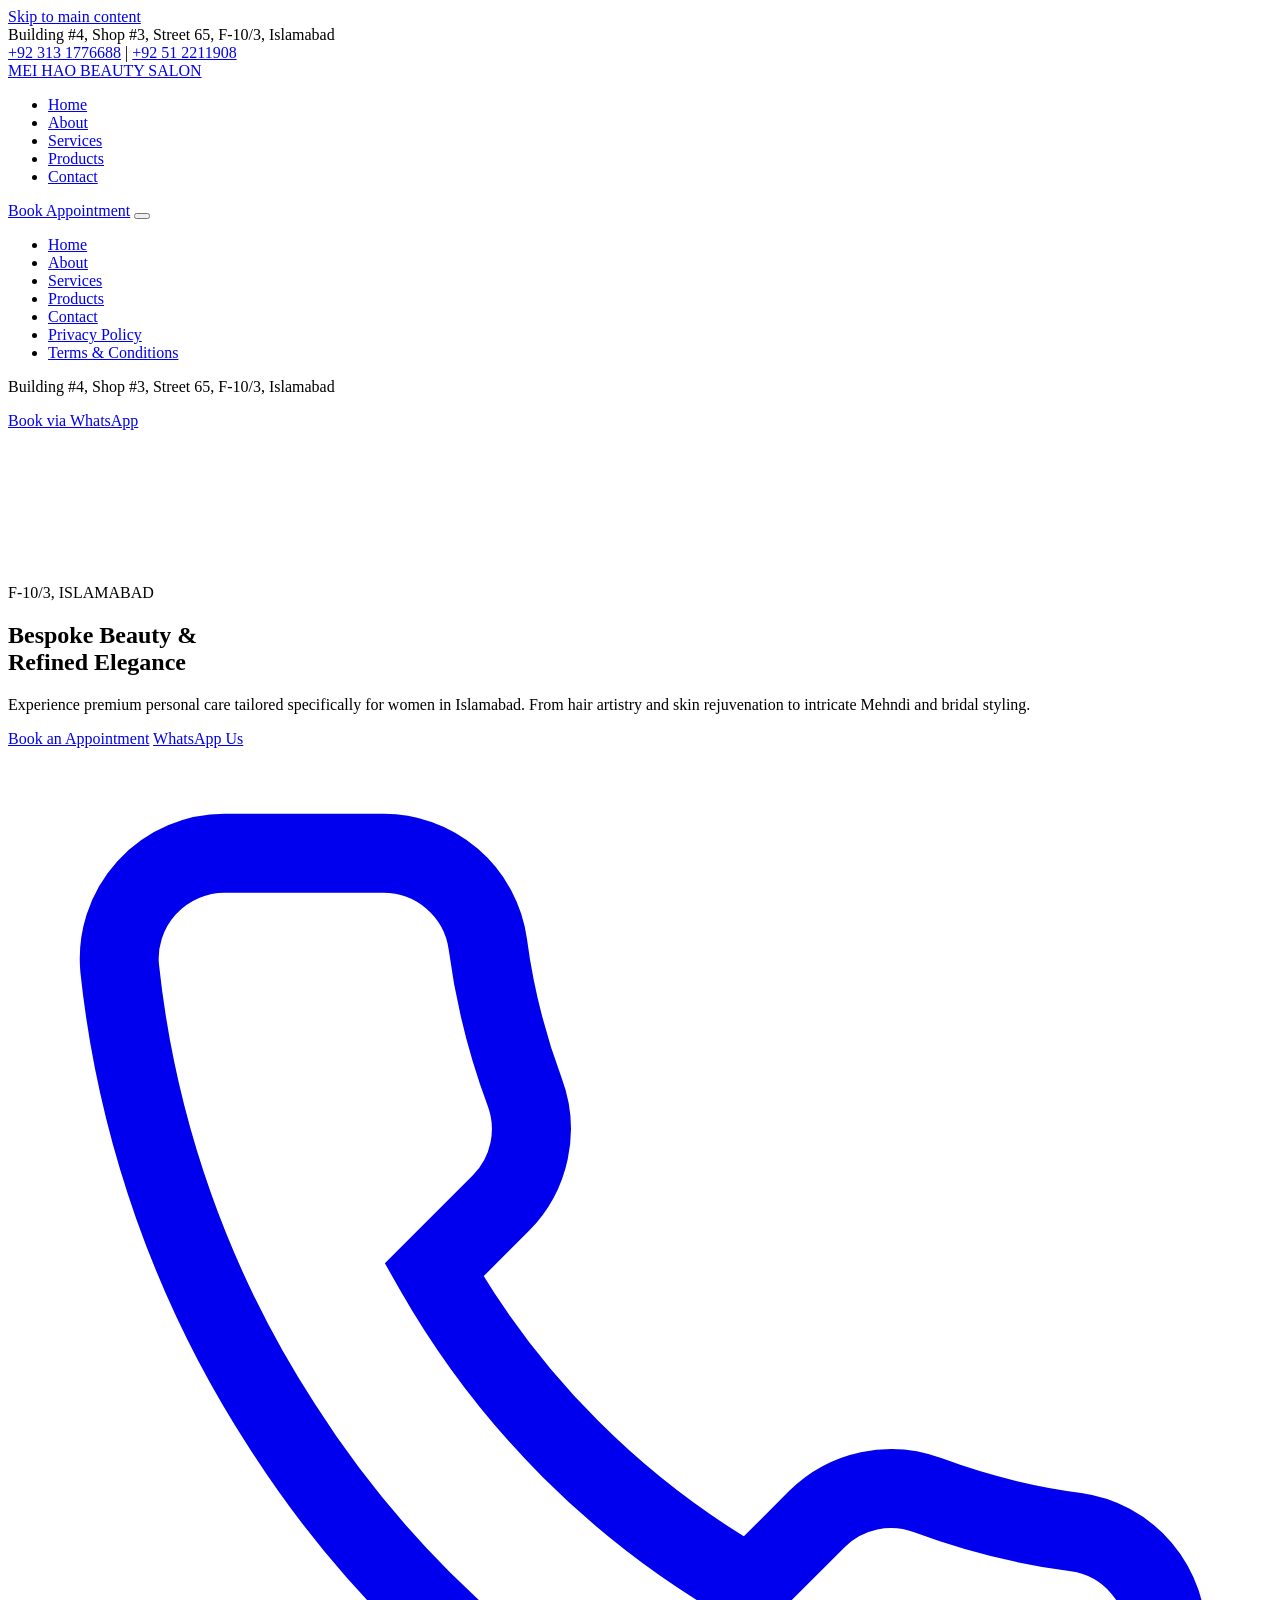
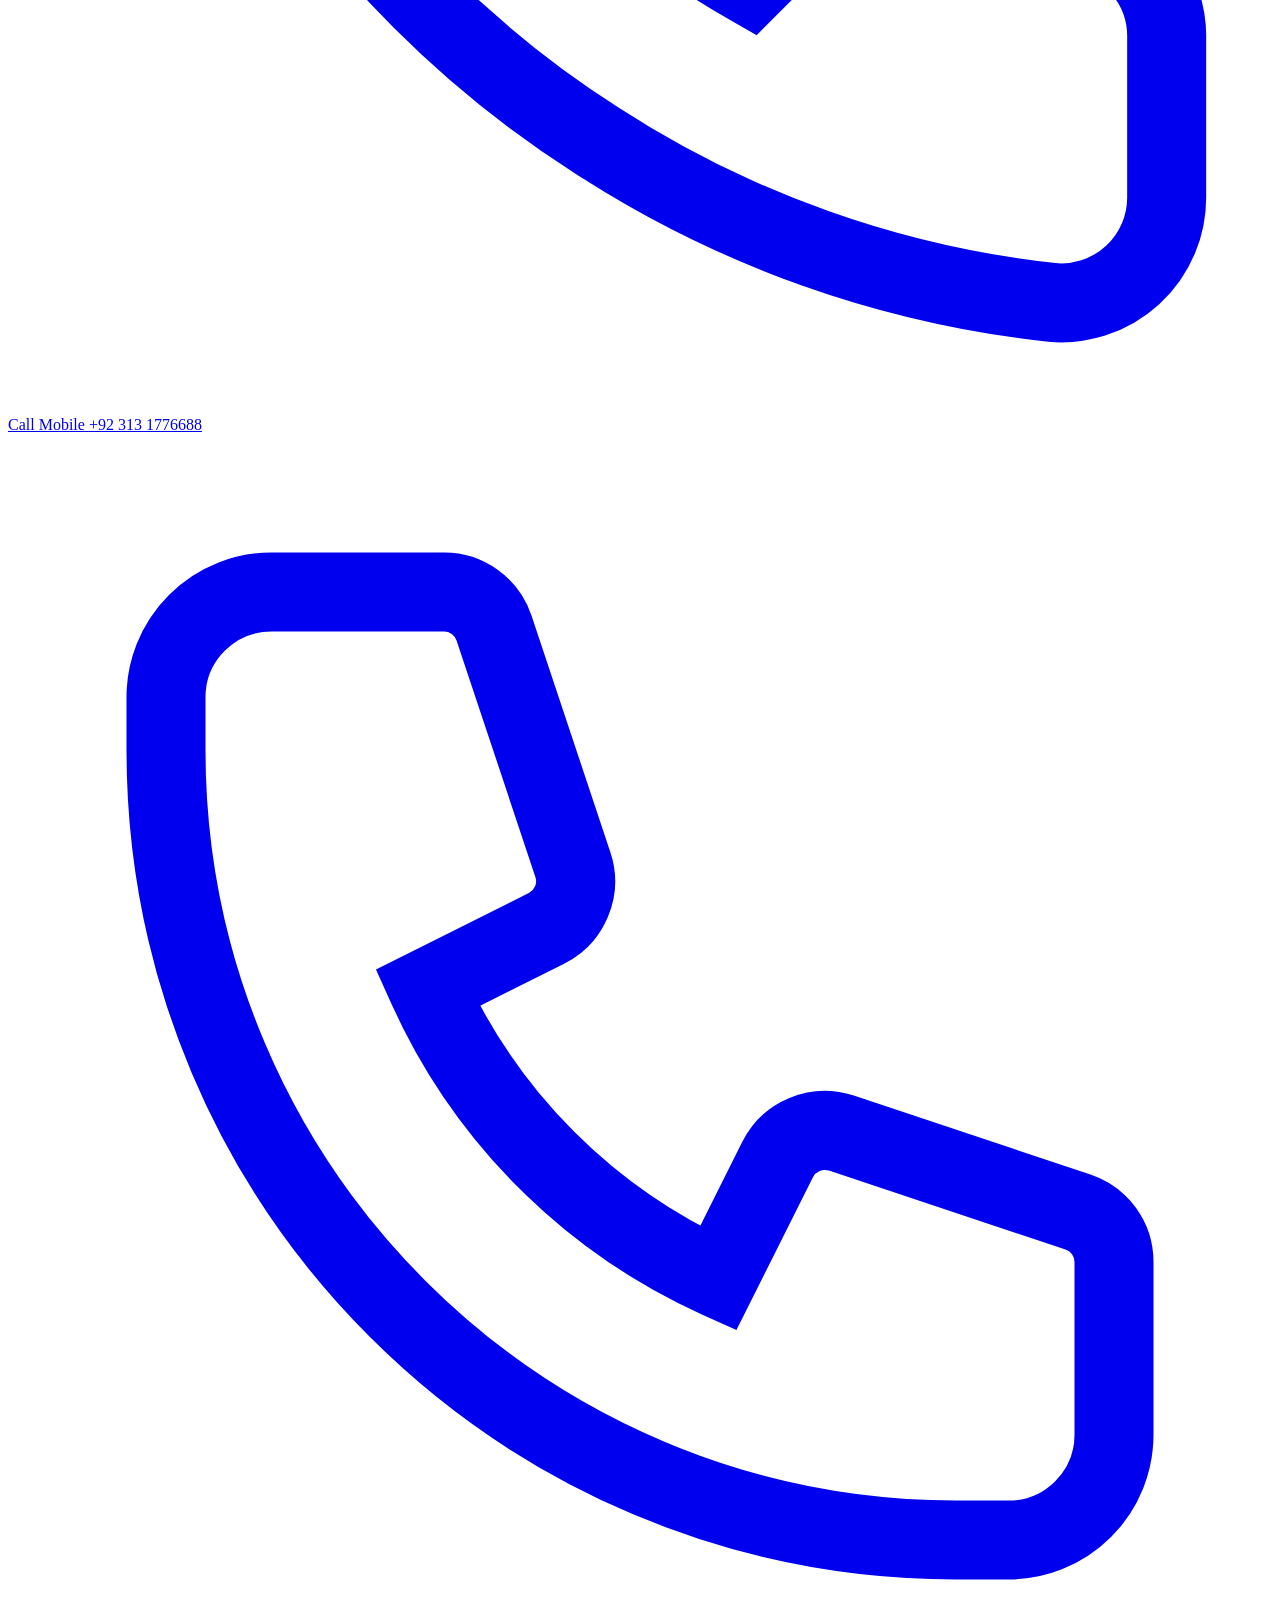
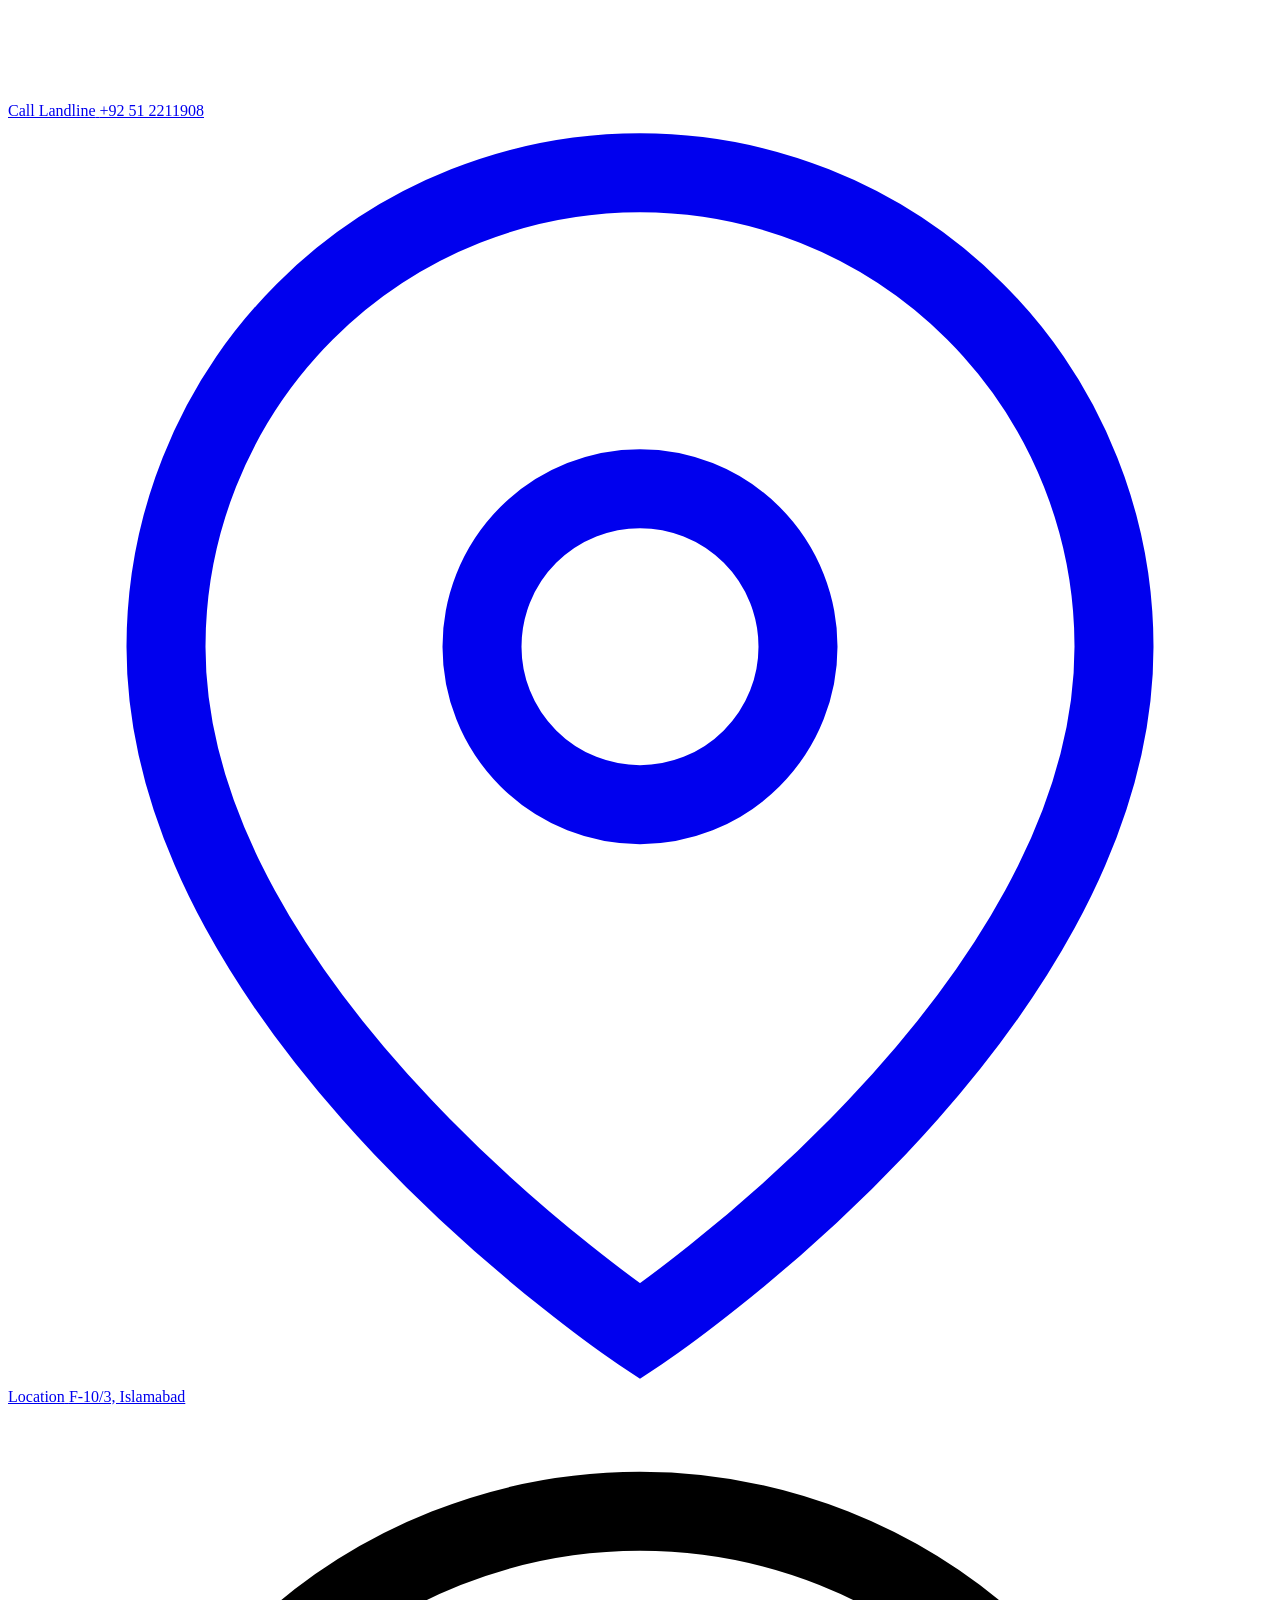
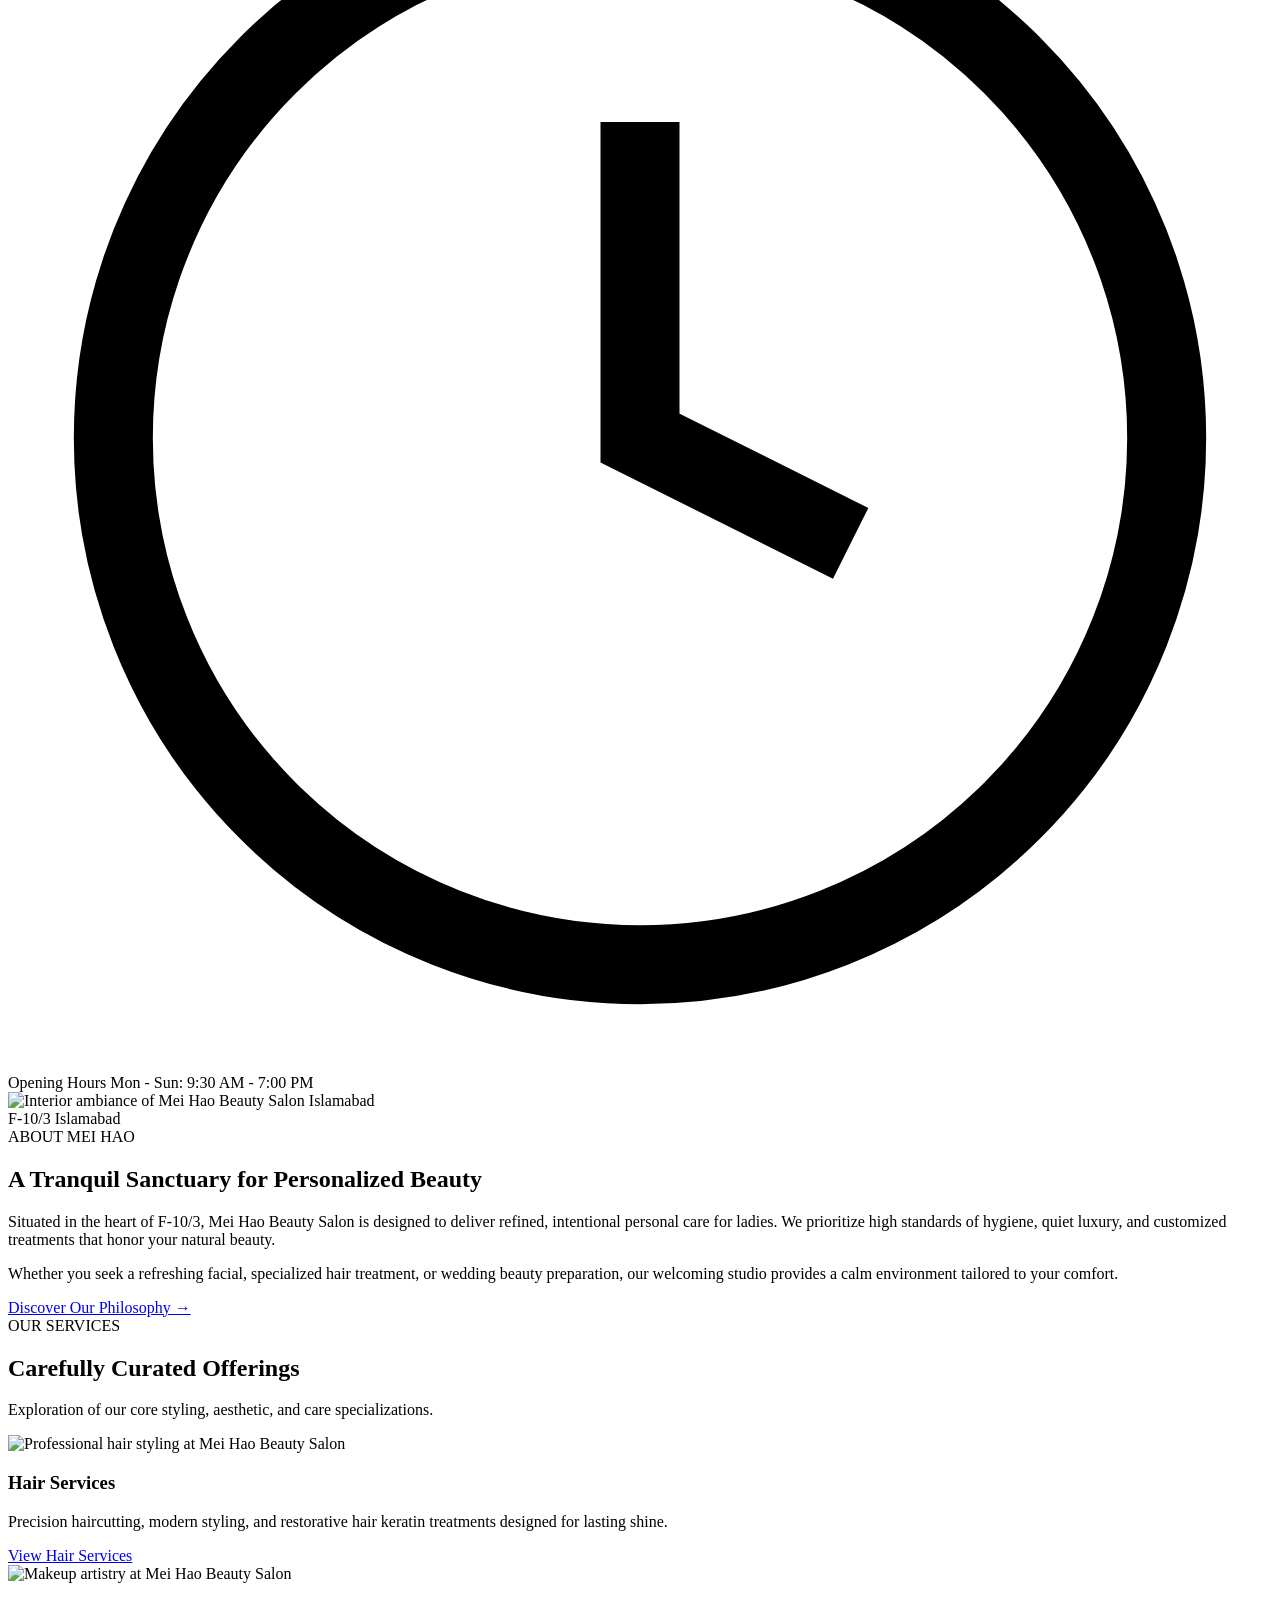
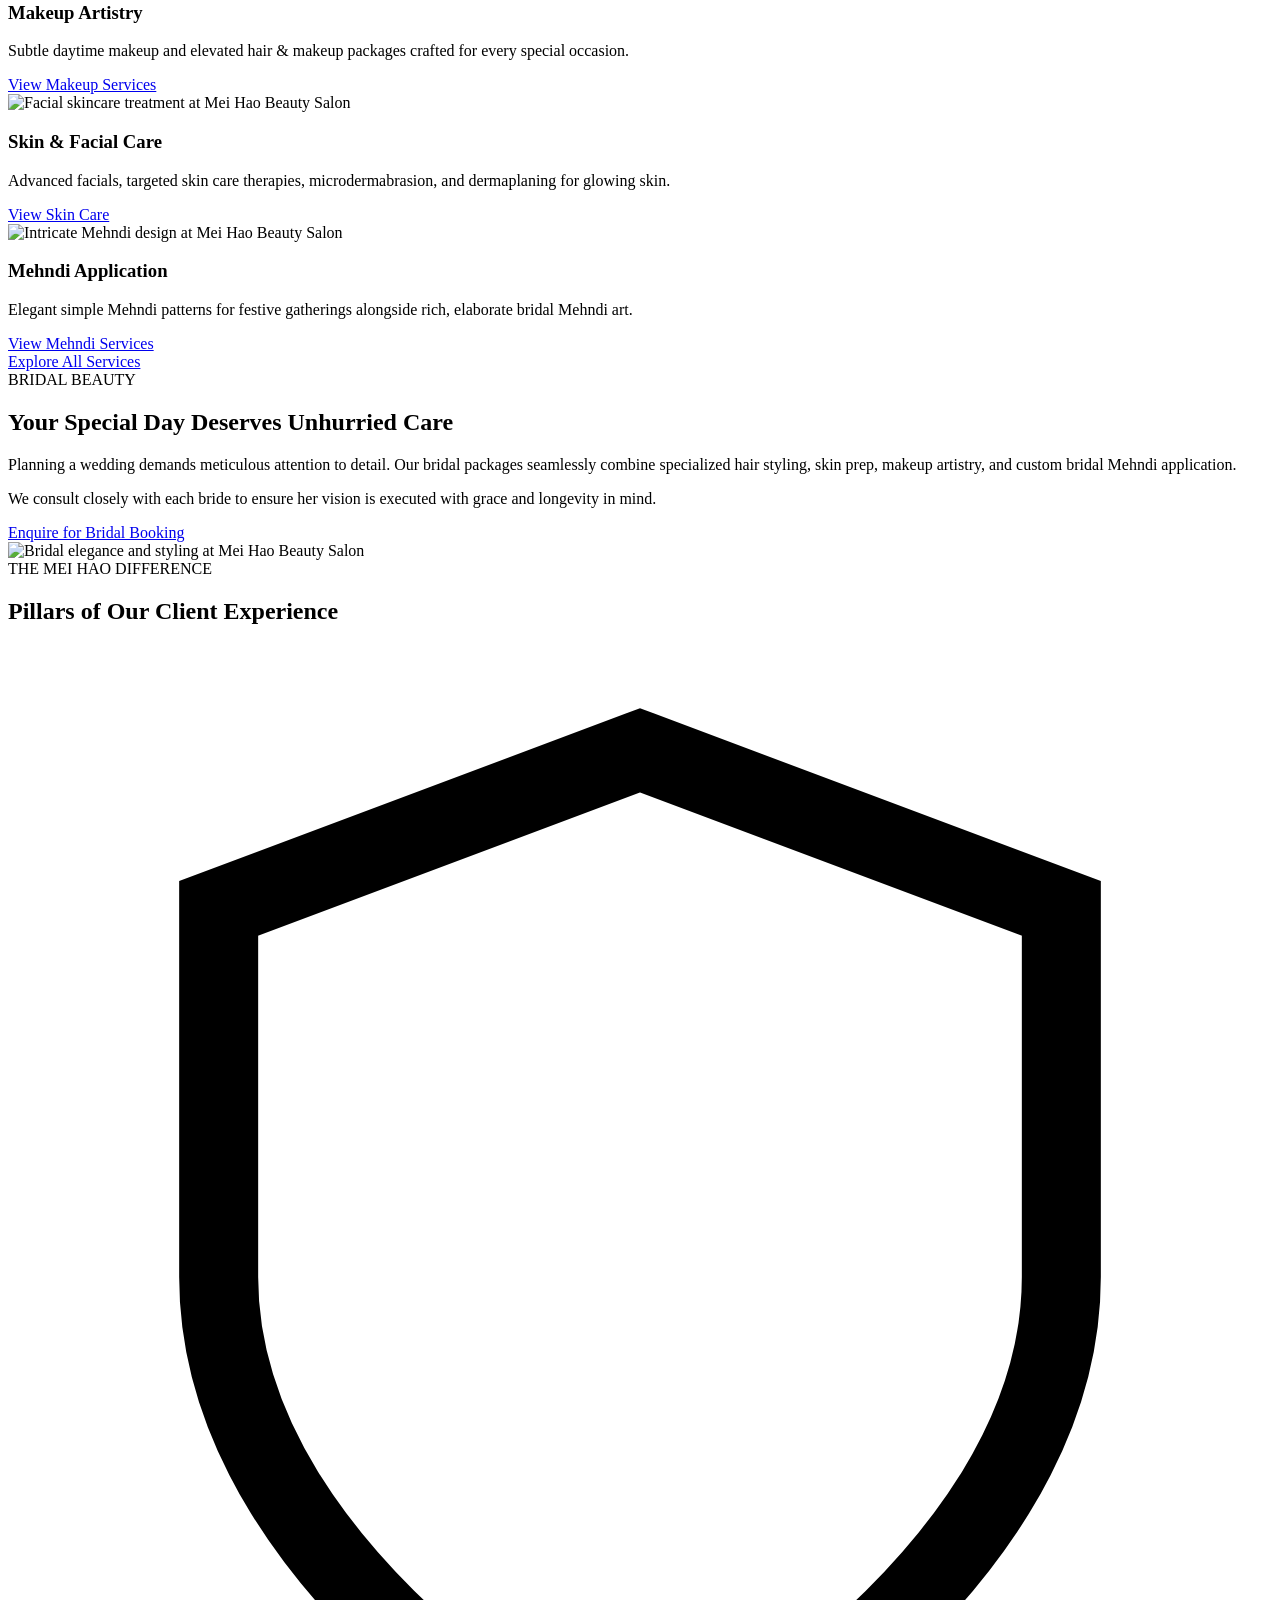
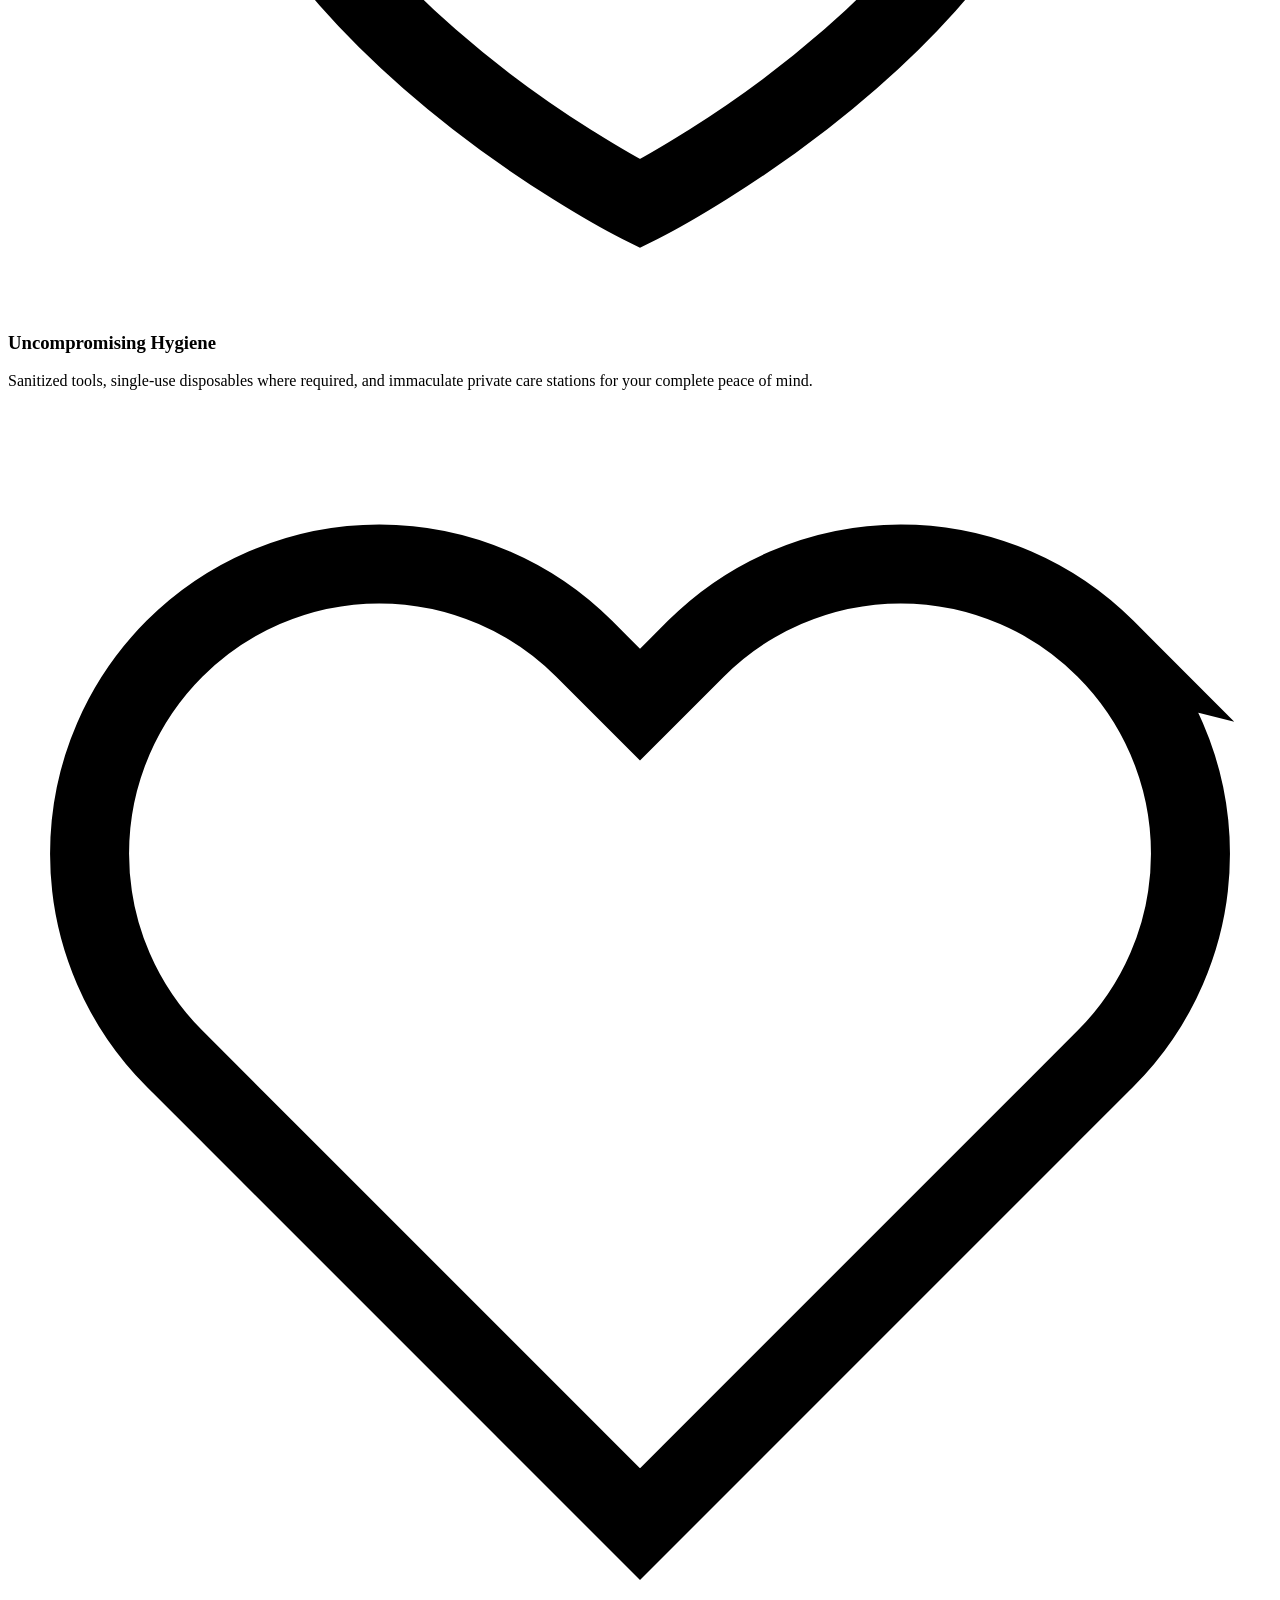
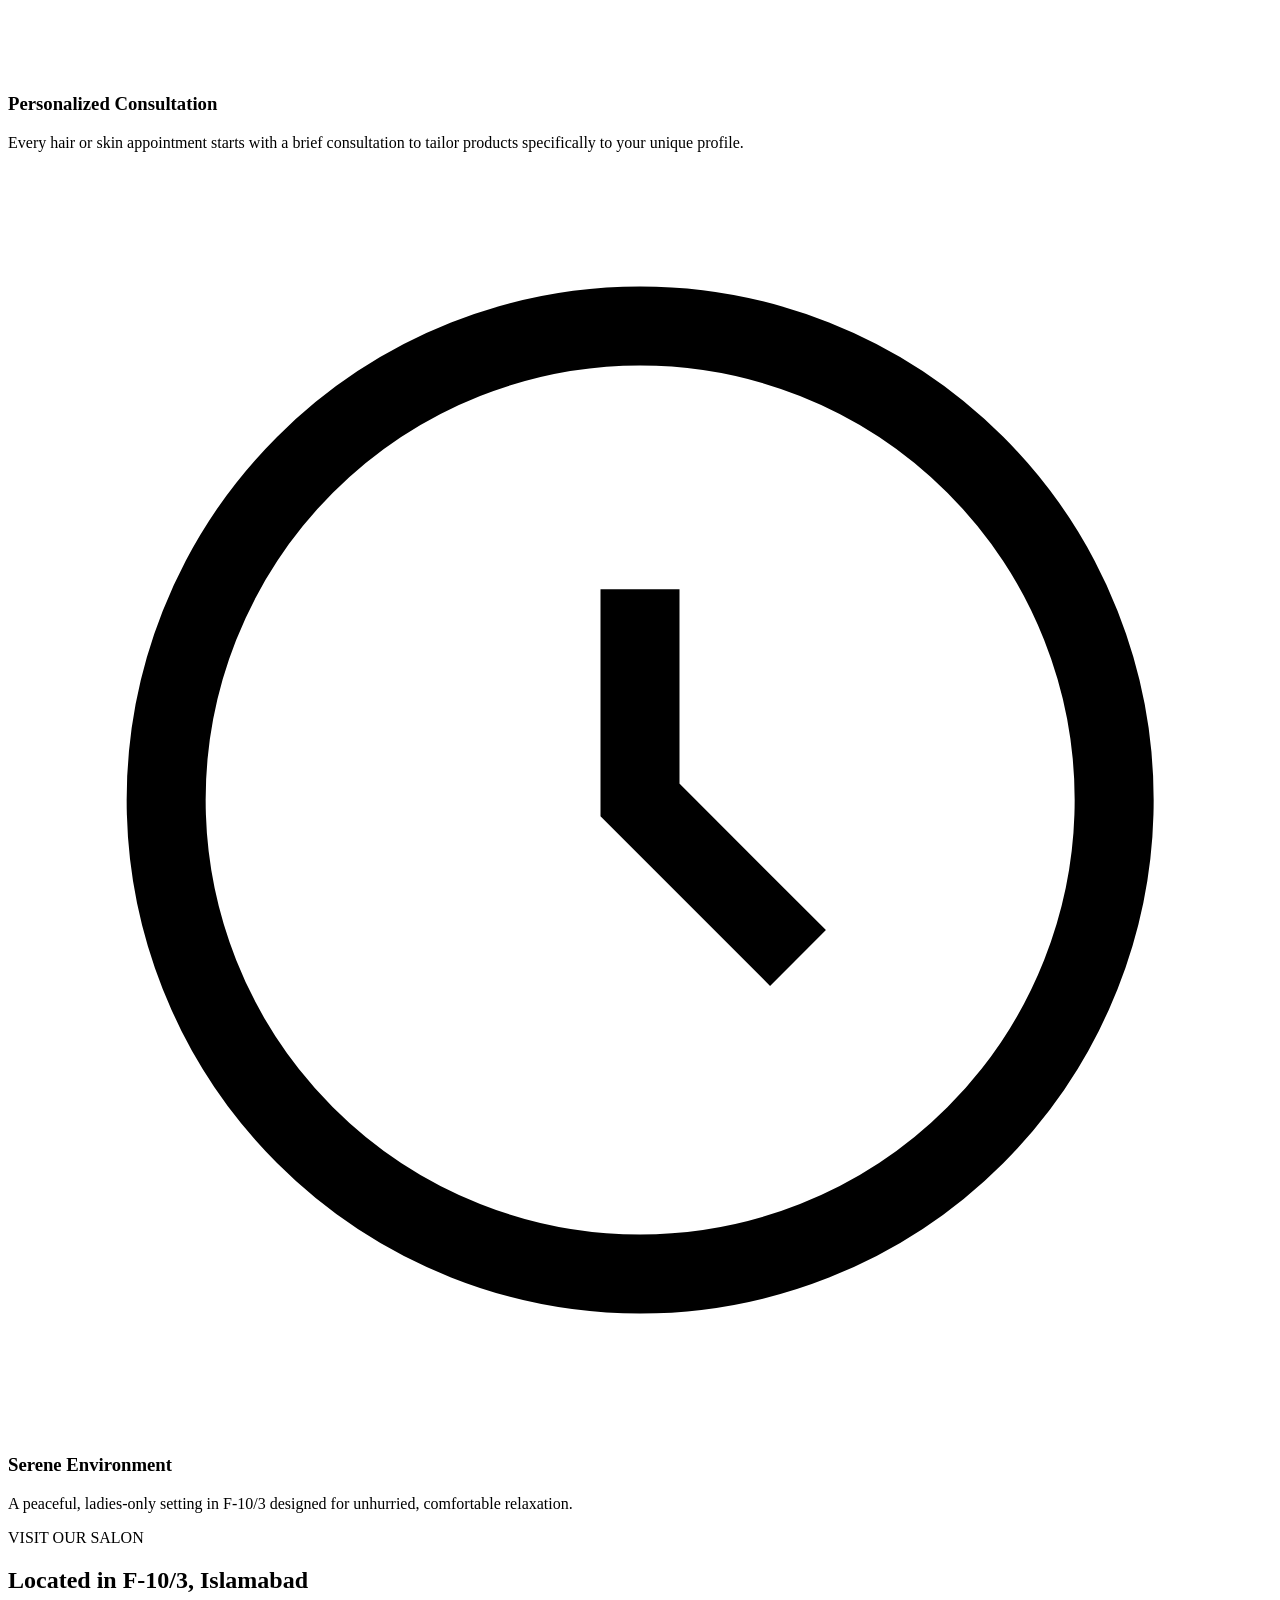
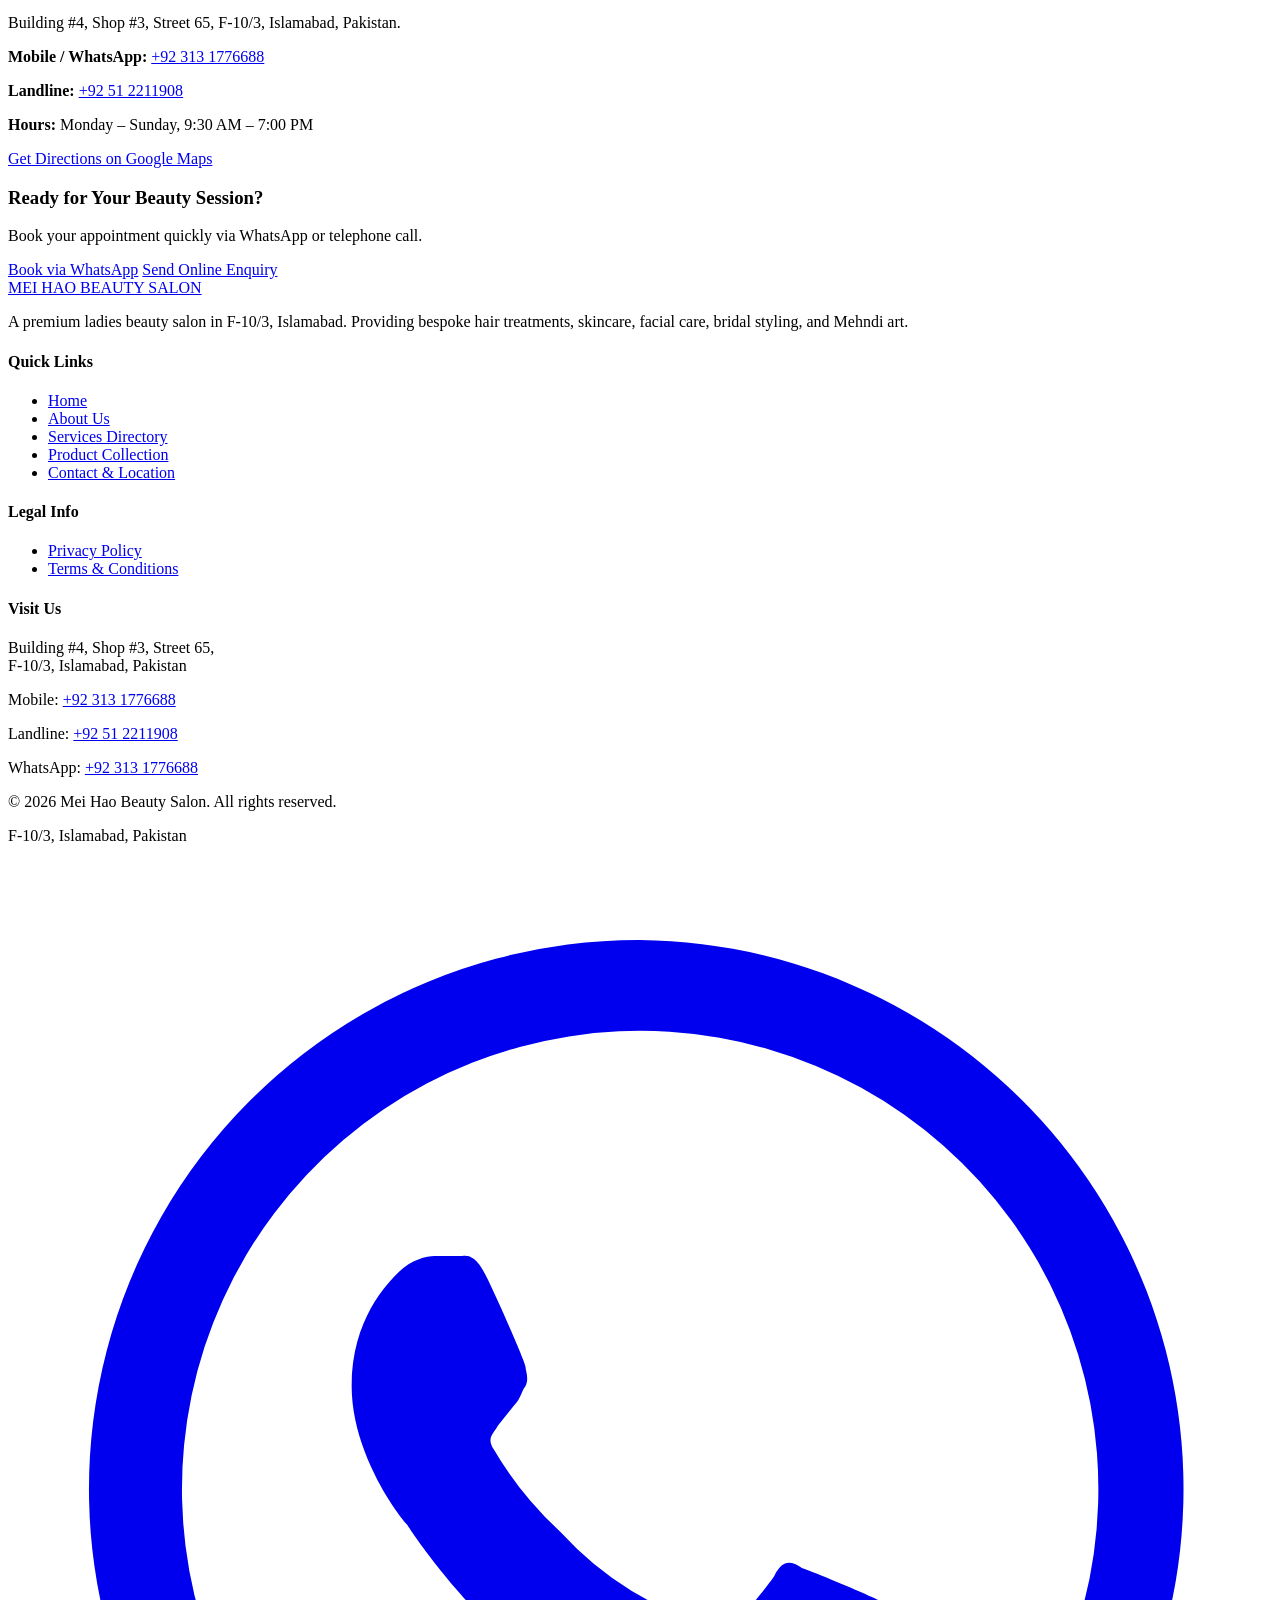
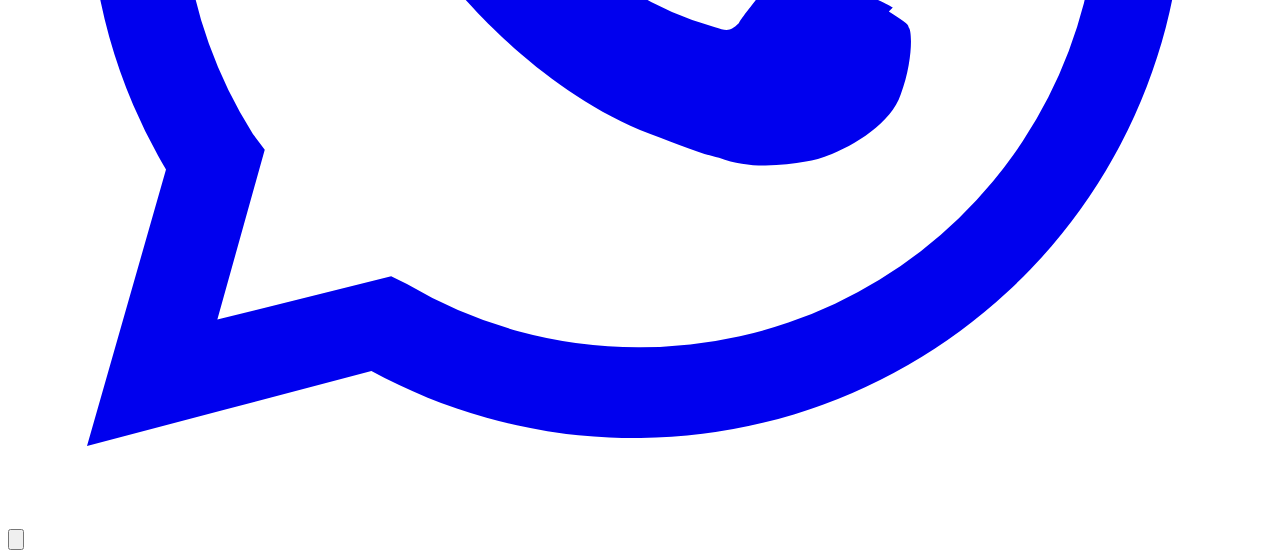
==== index.html @ ad942b06 "Create index.html" ====
<!DOCTYPE html>
<html lang="en">
<head>
  <meta charset="UTF-8">
  <meta name="viewport" content="width=device-width, initial-scale=1.0">
  <meta name="robots" content="index, follow">
  <meta name="theme-color" content="#121212">
  <title>Mei Hao Beauty Salon | Luxury Ladies Salon F-10/3 Islamabad</title>
  <meta name="description" content="Experience bespoke hair styling, keratin treatments, skincare, facial care, bridal makeup, and delicate Mehndi at Mei Hao Beauty Salon in F-10/3, Islamabad. Book your luxury experience today.">
  <link rel="canonical" href="https://meihaobeauty.pk/">

  <!-- Open Graph / Social -->
  <meta property="og:type" content="website">
  <meta property="og:title" content="Mei Hao Beauty Salon | Luxury Ladies Salon F-10/3 Islamabad">
  <meta property="og:description" content="Bespoke hair styling, keratin treatments, skincare, facial care, bridal makeup, and delicate Mehndi in F-10/3, Islamabad.">
  <meta property="og:image" content="https://images.unsplash.com/photo-1560066984-138dadb4c035?auto=format&fit=crop&w=1200&q=80">
  <meta property="og:url" content="https://meihaobeauty.pk/">

  <!-- Fonts & Core CSS -->
  <link rel="preconnect" href="https://fonts.googleapis.com">
  <link rel="preconnect" href="https://fonts.gstatic.com" crossorigin>
  <link href="https://fonts.googleapis.com/css2?family=Cormorant+Garamond:ital,wght@0,300;0,400;0,500;0,600;1,400&family=Montserrat:wght@300;400;500;600&display=swap" rel="stylesheet">
  <link rel="stylesheet" href="style.css">

  <!-- Schema.org JSON-LD -->
  <script type="application/ld+json">
  {
    "@context": "https://schema.org",
    "@type": "BeautySalon",
    "name": "Mei Hao Beauty Salon",
    "image": "https://images.unsplash.com/photo-1560066984-138dadb4c035?auto=format&fit=crop&w=1200&q=80",
    "address": {
      "@type": "PostalAddress",
      "streetAddress": "Building #4, Shop #3, Street 65, F-10/3",
      "addressLocality": "Islamabad",
      "addressRegion": "ICT",
      "postalCode": "44000",
      "addressCountry": "PK"
    },
    "geo": {
      "@type": "GeoCoordinates",
      "latitude": "33.6938",
      "longitude": "73.0071"
    },
    "url": "https://meihaobeauty.pk/",
    "telephone": "+923131776688",
    "priceRange": "$$",
    "openingHoursSpecification": [
      {
        "@type": "OpeningHoursSpecification",
        "dayOfWeek": ["Monday", "Tuesday", "Wednesday", "Thursday", "Friday", "Saturday", "Sunday"],
        "opens": "09:30",
        "closes": "19:00"
      }
    ],
    "areaServed": [
      {
        "@type": "AdministrativeArea",
        "name": "F-10/3, Islamabad"
      },
      {
        "@type": "City",
        "name": "Islamabad"
      }
    ]
  }
  </script>
</head>
<body>
  <div class="scroll-progress" id="scrollProgress" aria-hidden="true"></div>
  <a href="#main-content" class="skip-to-content">Skip to main content</a>

  <!-- Announcement Bar -->
  <aside class="announcement-bar" aria-label="Location Notice">
    <div class="container announcement-content">
      <span>Building #4, Shop #3, Street 65, F-10/3, Islamabad</span>
      <div class="announcement-links">
        <a href="tel:+923131776688" aria-label="Call Mobile">+92 313 1776688</a>
        <span class="divider" aria-hidden="true">|</span>
        <a href="tel:+92512211908" aria-label="Call Landline">+92 51 2211908</a>
      </div>
    </div>
  </aside>

  <!-- Navigation -->
  <header class="header" id="header">
    <div class="container header-container">
      <a href="index.html" class="logo" aria-label="Mei Hao Beauty Salon Home">
        <span class="logo-title">MEI HAO</span>
        <span class="logo-subtitle">BEAUTY SALON</span>
      </a>

      <nav class="nav-desktop" aria-label="Main Navigation">
        <ul class="nav-list">
          <li><a href="index.html" class="nav-link active" aria-current="page">Home</a></li>
          <li><a href="about.html" class="nav-link">About</a></li>
          <li><a href="services.html" class="nav-link">Services</a></li>
          <li><a href="products.html" class="nav-link">Products</a></li>
          <li><a href="contact.html" class="nav-link">Contact</a></li>
        </ul>
      </nav>

      <div class="header-actions">
        <a href="https://wa.me/923131776688?text=Hello%20Mei%20Hao%20Beauty%20Salon%2C%20I%20would%20like%20to%20book%20an%20appointment." target="_blank" rel="noopener noreferrer" class="btn btn-outline nav-cta">Book Appointment</a>
        <button class="mobile-toggle" id="mobileMenuBtn" aria-label="Toggle Navigation Menu" aria-expanded="false" aria-controls="mobileNav">
          <span class="hamburger-line"></span>
          <span class="hamburger-line"></span>
        </button>
      </div>
    </div>

    <!-- Mobile Navigation Drawer -->
    <div class="mobile-nav" id="mobileNav" aria-hidden="true">
      <div class="mobile-nav-inner">
        <ul class="mobile-nav-list">
          <li><a href="index.html" class="mobile-nav-link active">Home</a></li>
          <li><a href="about.html" class="mobile-nav-link">About</a></li>
          <li><a href="services.html" class="mobile-nav-link">Services</a></li>
          <li><a href="products.html" class="mobile-nav-link">Products</a></li>
          <li><a href="contact.html" class="mobile-nav-link">Contact</a></li>
          <li><a href="privacy-policy.html" class="mobile-nav-link">Privacy Policy</a></li>
          <li><a href="terms.html" class="mobile-nav-link">Terms &amp; Conditions</a></li>
        </ul>
        <div class="mobile-nav-footer">
          <p class="mobile-contact-item">Building #4, Shop #3, Street 65, F-10/3, Islamabad</p>
          <a href="https://wa.me/923131776688?text=Hello%20Mei%20Hao%20Beauty%20Salon%2C%20I%20would%20like%20to%20book%20an%20appointment." target="_blank" rel="noopener noreferrer" class="btn btn-primary btn-full">Book via WhatsApp</a>
        </div>
      </div>
    </div>
  </header>

  <main id="main-content">
    <!-- Hero Section -->
    <section class="hero-section" id="hero">
      <canvas id="hero-canvas" class="hero-webgl-canvas" aria-hidden="true"></canvas>
      <div class="hero-overlay"></div>
      <div class="container hero-container">
        <div class="hero-content">
          <span class="eyebrow gsap-hero-element">F-10/3, ISLAMABAD</span>
          <h1 class="hero-title gsap-hero-element">Bespoke Beauty &amp;<br>Refined Elegance</h1>
          <p class="hero-lead gsap-hero-element">Experience premium personal care tailored specifically for women in Islamabad. From hair artistry and skin rejuvenation to intricate Mehndi and bridal styling.</p>
          <div class="hero-cta-group gsap-hero-element">
            <a href="https://wa.me/923131776688?text=Hello%20Mei%20Hao%20Beauty%20Salon%2C%20I%20would%20like%20to%20book%20an%20appointment." target="_blank" rel="noopener noreferrer" class="btn btn-primary">Book an Appointment</a>
            <a href="https://wa.me/923131776688?text=Hello%20Mei%20Hao%20Beauty%20Salon%2C%20I%20would%20like%20to%20know%20more%20about%20your%20services." target="_blank" rel="noopener noreferrer" class="btn btn-secondary">WhatsApp Us</a>
          </div>
        </div>
      </div>
    </section>

    <!-- Quick Action Bar -->
    <section class="quick-actions-bar">
      <div class="container quick-actions-grid">
        <a href="tel:+923131776688" class="quick-action-item">
          <svg class="icon" viewBox="0 0 24 24" fill="none" stroke="currentColor" stroke-width="1.5"><path d="M22 16.92v3a2 2 0 0 1-2.18 2 19.79 19.79 0 0 1-8.63-3.07 19.5 19.5 0 0 1-6-6 19.79 19.79 0 0 1-3.07-8.67A2 2 0 0 1 4.11 2h3a2 2 0 0 1 2 1.72 12.84 12.84 0 0 0 .7 2.81 2 2 0 0 1-.45 2.11L8.09 9.91a16 16 0 0 0 6 6l1.27-1.27a2 2 0 0 1 2.11-.45 12.84 12.84 0 0 0 2.81.7A2 2 0 0 1 22 16.92z"/></svg>
          <div>
            <span class="label">Call Mobile</span>
            <span class="val">+92 313 1776688</span>
          </div>
        </a>
        <a href="tel:+92512211908" class="quick-action-item">
          <svg class="icon" viewBox="0 0 24 24" fill="none" stroke="currentColor" stroke-width="1.5"><path d="M3 5a2 2 0 0 1 2-2h3.28a1 1 0 0 1 .948.684l1.498 4.493a1 1 0 0 1-.502 1.21l-2.257 1.13a11.042 11.042 0 0 0 5.516 5.516l1.13-2.257a1 1 0 0 1 1.21-.502l4.493 1.498a1 1 0 0 1 .684.949V19a2 2 0 0 1-2 2h-1C9.716 21 3 14.284 3 6V5z"/></svg>
          <div>
            <span class="label">Call Landline</span>
            <span class="val">+92 51 2211908</span>
          </div>
        </a>
        <a href="https://maps.google.com/?q=Mei+Hao+Beauty+Salon+Building+4+Shop+3+Street+65+F-10/3+Islamabad" target="_blank" rel="noopener noreferrer" class="quick-action-item">
          <svg class="icon" viewBox="0 0 24 24" fill="none" stroke="currentColor" stroke-width="1.5"><path d="M21 10c0 7-9 13-9 13s-9-6-9-13a9 9 0 0 1 18 0z"/><circle cx="12" cy="10" r="3"/></svg>
          <div>
            <span class="label">Location</span>
            <span class="val">F-10/3, Islamabad</span>
          </div>
        </a>
        <div class="quick-action-item">
          <svg class="icon" viewBox="0 0 24 24" fill="none" stroke="currentColor" stroke-width="1.5"><circle cx="12" cy="12" r="10"/><polyline points="12 6 12 12 16 14"/></svg>
          <div>
            <span class="label">Opening Hours</span>
            <span class="val">Mon - Sun: 9:30 AM - 7:00 PM</span>
          </div>
        </div>
      </div>
    </section>

    <!-- About Preview Section -->
    <section class="section section-about-preview gsap-reveal">
      <div class="container grid-2-col align-center">
        <div class="about-image-wrapper">
          <img src="https://images.unsplash.com/photo-1560066984-138dadb4c035?auto=format&fit=crop&w=800&q=80" alt="Interior ambiance of Mei Hao Beauty Salon Islamabad" width="800" height="600" loading="lazy" class="responsive-img rounded-img shadow-subtle">
          <div class="experience-badge">
            <span class="badge-title">F-10/3</span>
            <span class="badge-subtitle">Islamabad</span>
          </div>
        </div>
        <div class="about-text-wrapper">
          <span class="eyebrow">ABOUT MEI HAO</span>
          <h2 class="section-title">A Tranquil Sanctuary for Personalized Beauty</h2>
          <p class="section-text">Situated in the heart of F-10/3, Mei Hao Beauty Salon is designed to deliver refined, intentional personal care for ladies. We prioritize high standards of hygiene, quiet luxury, and customized treatments that honor your natural beauty.</p>
          <p class="section-text">Whether you seek a refreshing facial, specialized hair treatment, or wedding beauty preparation, our welcoming studio provides a calm environment tailored to your comfort.</p>
          <a href="about.html" class="text-link">Discover Our Philosophy &rarr;</a>
        </div>
      </div>
    </section>

    <!-- Services Overview Section -->
    <section class="section section-dark gsap-reveal">
      <div class="container">
        <div class="section-header text-center">
          <span class="eyebrow">OUR SERVICES</span>
          <h2 class="section-title text-light">Carefully Curated Offerings</h2>
          <p class="section-lead text-muted">Exploration of our core styling, aesthetic, and care specializations.</p>
        </div>

        <div class="services-grid">
          <!-- Card 1: Hair Care -->
          <article class="service-card">
            <div class="service-card-image">
              <img src="https://images.unsplash.com/photo-1562322140-8baeececf3df?auto=format&fit=crop&w=600&q=80" alt="Professional hair styling at Mei Hao Beauty Salon" width="600" height="400" loading="lazy">
            </div>
            <div class="service-card-body">
              <h3 class="service-card-title">Hair Services</h3>
              <p class="service-card-desc">Precision haircutting, modern styling, and restorative hair keratin treatments designed for lasting shine.</p>
              <a href="services.html#hair" class="btn btn-small btn-outline-light">View Hair Services</a>
            </div>
          </article>

          <!-- Card 2: Makeup -->
          <article class="service-card">
            <div class="service-card-image">
              <img src="https://images.unsplash.com/photo-1487412720507-e7ab37603c6f?auto=format&fit=crop&w=600&q=80" alt="Makeup artistry at Mei Hao Beauty Salon" width="600" height="400" loading="lazy">
            </div>
            <div class="service-card-body">
              <h3 class="service-card-title">Makeup Artistry</h3>
              <p class="service-card-desc">Subtle daytime makeup and elevated hair &amp; makeup packages crafted for every special occasion.</p>
              <a href="services.html#makeup" class="btn btn-small btn-outline-light">View Makeup Services</a>
            </div>
          </article>

          <!-- Card 3: Skin & Facial Care -->
          <article class="service-card">
            <div class="service-card-image">
              <img src="https://images.unsplash.com/photo-1570172619644-dfd03ed5d881?auto=format&fit=crop&w=600&q=80" alt="Facial skincare treatment at Mei Hao Beauty Salon" width="600" height="400" loading="lazy">
            </div>
            <div class="service-card-body">
              <h3 class="service-card-title">Skin &amp; Facial Care</h3>
              <p class="service-card-desc">Advanced facials, targeted skin care therapies, microdermabrasion, and dermaplaning for glowing skin.</p>
              <a href="services.html#skin" class="btn btn-small btn-outline-light">View Skin Care</a>
            </div>
          </article>

          <!-- Card 4: Mehndi -->
          <article class="service-card">
            <div class="service-card-image">
              <img src="https://images.unsplash.com/photo-1610030469983-98e550d6193c?auto=format&fit=crop&w=600&q=80" alt="Intricate Mehndi design at Mei Hao Beauty Salon" width="600" height="400" loading="lazy">
            </div>
            <div class="service-card-body">
              <h3 class="service-card-title">Mehndi Application</h3>
              <p class="service-card-desc">Elegant simple Mehndi patterns for festive gatherings alongside rich, elaborate bridal Mehndi art.</p>
              <a href="services.html#mehndi" class="btn btn-small btn-outline-light">View Mehndi Services</a>
            </div>
          </article>
        </div>

        <div class="text-center margin-top-large">
          <a href="services.html" class="btn btn-primary">Explore All Services</a>
        </div>
      </div>
    </section>

    <!-- Bridal Beauty Highlight -->
    <section class="section section-bridal gsap-reveal">
      <div class="container grid-2-col align-center">
        <div class="bridal-content">
          <span class="eyebrow">BRIDAL BEAUTY</span>
          <h2 class="section-title">Your Special Day Deserves Unhurried Care</h2>
          <p class="section-text">Planning a wedding demands meticulous attention to detail. Our bridal packages seamlessly combine specialized hair styling, skin prep, makeup artistry, and custom bridal Mehndi application.</p>
          <p class="section-text">We consult closely with each bride to ensure her vision is executed with grace and longevity in mind.</p>
          <a href="https://wa.me/923131776688?text=Hello%20Mei%20Hao%20Beauty%20Salon%2C%20I%20would%20like%20to%20enquire%20about%20Bridal%20Consultations." target="_blank" rel="noopener noreferrer" class="btn btn-outline">Enquire for Bridal Booking</a>
        </div>
        <div class="bridal-image-wrapper">
          <img src="https://images.unsplash.com/photo-1519741497674-611481863552?auto=format&fit=crop&w=800&q=80" alt="Bridal elegance and styling at Mei Hao Beauty Salon" width="800" height="600" loading="lazy" class="responsive-img rounded-img">
        </div>
      </div>
    </section>

    <!-- Why Choose Us -->
    <section class="section section-light gsap-reveal">
      <div class="container">
        <div class="section-header text-center">
          <span class="eyebrow">THE MEI HAO DIFFERENCE</span>
          <h2 class="section-title">Pillars of Our Client Experience</h2>
        </div>
        <div class="features-grid">
          <div class="feature-card">
            <div class="feature-icon">
              <svg viewBox="0 0 24 24" fill="none" stroke="currentColor" stroke-width="1.5"><path d="M12 22s8-4 8-10V5l-8-3-8 3v7c0 6 8 10 8 10z"/></svg>
            </div>
            <h3 class="feature-title">Uncompromising Hygiene</h3>
            <p class="feature-desc">Sanitized tools, single-use disposables where required, and immaculate private care stations for your complete peace of mind.</p>
          </div>

          <div class="feature-card">
            <div class="feature-icon">
              <svg viewBox="0 0 24 24" fill="none" stroke="currentColor" stroke-width="1.5"><path d="M20.84 4.61a5.5 5.5 0 0 0-7.78 0L12 5.67l-1.06-1.06a5.5 5.5 0 0 0-7.78 7.78l1.06 1.06L12 21.23l7.78-7.78 1.06-1.06a5.5 5.5 0 0 0 0-7.78z"/></svg>
            </div>
            <h3 class="feature-title">Personalized Consultation</h3>
            <p class="feature-desc">Every hair or skin appointment starts with a brief consultation to tailor products specifically to your unique profile.</p>
          </div>

          <div class="feature-card">
            <div class="feature-icon">
              <svg viewBox="0 0 24 24" fill="none" stroke="currentColor" stroke-width="1.5"><path d="M12 21a9 9 0 1 0 0-18 9 9 0 0 0 0 18z"/><path d="M12 8v4l3 3"/></svg>
            </div>
            <h3 class="feature-title">Serene Environment</h3>
            <p class="feature-desc">A peaceful, ladies-only setting in F-10/3 designed for unhurried, comfortable relaxation.</p>
          </div>
        </div>
      </div>
    </section>

    <!-- Location & Contact CTA -->
    <section class="section section-dark gsap-reveal">
      <div class="container grid-2-col align-center">
        <div>
          <span class="eyebrow">VISIT OUR SALON</span>
          <h2 class="section-title text-light">Located in F-10/3, Islamabad</h2>
          <p class="text-muted">Building #4, Shop #3, Street 65, F-10/3, Islamabad, Pakistan.</p>
          <div class="location-details">
            <p><strong>Mobile / WhatsApp:</strong> <a href="tel:+923131776688" class="text-gold">+92 313 1776688</a></p>
            <p><strong>Landline:</strong> <a href="tel:+92512211908" class="text-gold">+92 51 2211908</a></p>
            <p><strong>Hours:</strong> Monday – Sunday, 9:30 AM – 7:00 PM</p>
          </div>
          <div class="margin-top-medium">
            <a href="https://maps.google.com/?q=Mei+Hao+Beauty+Salon+Building+4+Shop+3+Street+65+F-10/3+Islamabad" target="_blank" rel="noopener noreferrer" class="btn btn-primary">Get Directions on Google Maps</a>
          </div>
        </div>
        <div class="contact-cta-box text-center">
          <h3 class="contact-box-title">Ready for Your Beauty Session?</h3>
          <p class="contact-box-desc">Book your appointment quickly via WhatsApp or telephone call.</p>
          <a href="https://wa.me/923131776688?text=Hello%20Mei%20Hao%20Beauty%20Salon%2C%20I%20would%20like%20to%20book%20an%20appointment." target="_blank" rel="noopener noreferrer" class="btn btn-gold btn-full">Book via WhatsApp</a>
          <a href="contact.html" class="btn btn-outline-light btn-full margin-top-small">Send Online Enquiry</a>
        </div>
      </div>
    </section>
  </main>

  <!-- Footer -->
  <footer class="site-footer">
    <div class="container footer-grid">
      <div class="footer-brand">
        <a href="index.html" class="logo" aria-label="Mei Hao Beauty Salon Home">
          <span class="logo-title">MEI HAO</span>
          <span class="logo-subtitle">BEAUTY SALON</span>
        </a>
        <p class="footer-desc">A premium ladies beauty salon in F-10/3, Islamabad. Providing bespoke hair treatments, skincare, facial care, bridal styling, and Mehndi art.</p>
      </div>

      <div class="footer-nav">
        <h4 class="footer-heading">Quick Links</h4>
        <ul class="footer-links">
          <li><a href="index.html">Home</a></li>
          <li><a href="about.html">About Us</a></li>
          <li><a href="services.html">Services Directory</a></li>
          <li><a href="products.html">Product Collection</a></li>
          <li><a href="contact.html">Contact &amp; Location</a></li>
        </ul>
      </div>

      <div class="footer-nav">
        <h4 class="footer-heading">Legal Info</h4>
        <ul class="footer-links">
          <li><a href="privacy-policy.html">Privacy Policy</a></li>
          <li><a href="terms.html">Terms &amp; Conditions</a></li>
        </ul>
      </div>

      <div class="footer-contact">
        <h4 class="footer-heading">Visit Us</h4>
        <p>Building #4, Shop #3, Street 65,<br>F-10/3, Islamabad, Pakistan</p>
        <p class="footer-phone">Mobile: <a href="tel:+923131776688">+92 313 1776688</a></p>
        <p class="footer-phone">Landline: <a href="tel:+92512211908">+92 51 2211908</a></p>
        <p class="footer-phone">WhatsApp: <a href="https://wa.me/923131776688" target="_blank" rel="noopener noreferrer">+92 313 1776688</a></p>
      </div>
    </div>

    <div class="footer-bottom">
      <div class="container footer-bottom-inner">
        <p>&copy; <span id="copyrightYear">2026</span> Mei Hao Beauty Salon. All rights reserved.</p>
        <p class="footer-tagline">F-10/3, Islamabad, Pakistan</p>
      </div>
    </div>
  </footer>

  <!-- Floating WhatsApp Button & Back to Top -->
  <a href="https://wa.me/923131776688?text=Hello%20Mei%20Hao%20Beauty%20Salon%2C%20I%20would%20like%20to%20know%20more%20about%20your%20services." target="_blank" rel="noopener noreferrer" class="whatsapp-float" aria-label="Contact us on WhatsApp">
    <svg viewBox="0 0 32 32" fill="currentColor"><path d="M16 2a13.9 13.9 0 0 0-12 21L2 30l7.2-1.9A13.9 13.9 0 1 0 16 2zm0 25.5a11.5 11.5 0 0 1-5.9-1.6l-.4-.2-4.4 1.1 1.2-4.3-.3-.4a11.6 11.6 0 1 1 9.8 5.4zm6.4-8.6c-.3-.2-2-.9-2.3-1-.3-.2-.5-.2-.7.2-.2.3-.8 1-.9 1.2-.2.2-.3.2-.6.1a8.3 8.3 0 0 1-3.9-2.4 9.1 9.1 0 0 1-1.7-2.1c-.2-.3 0-.4.1-.6l.4-.5c.2-.2.2-.4.3-.5.1-.2 0-.4 0-.5s-.7-1.7-1-2.3c-.3-.6-.5-.5-.7-.5h-.6c-.2 0-.6.1-.9.4s-1.2 1.2-1.2 2.9 1.2 3.3 1.4 3.5c.2.3 2.4 3.7 5.9 5.2.8.3 1.5.6 2 .7.8.3 1.6.2 2.2.1.7-.1 2.1-.8 2.4-1.7.3-.8.3-1.6.2-1.7 0-.1-.2-.2-.5-.4z"/></svg>
  </a>

  <button class="back-to-top" id="backToTop" aria-label="Back to top">
    <svg viewBox="0 0 24 24" fill="none" stroke="currentColor" stroke-width="2"><path d="M18 15l-6-6-6 6"/></svg>
  </button>

  <!-- External CDNs -->
  <script src="https://cdnjs.cloudflare.com/ajax/libs/three.js/r128/three.min.js" defer></script>
  <script src="https://cdnjs.cloudflare.com/ajax/libs/gsap/3.12.2/gsap.min.js" defer></script>
  <script src="https://cdnjs.cloudflare.com/ajax/libs/gsap/3.12.2/ScrollTrigger.min.js" defer></script>
  <script src="animations.js" defer></script>
  <script src="main.js" defer></script>
</body>
</html>
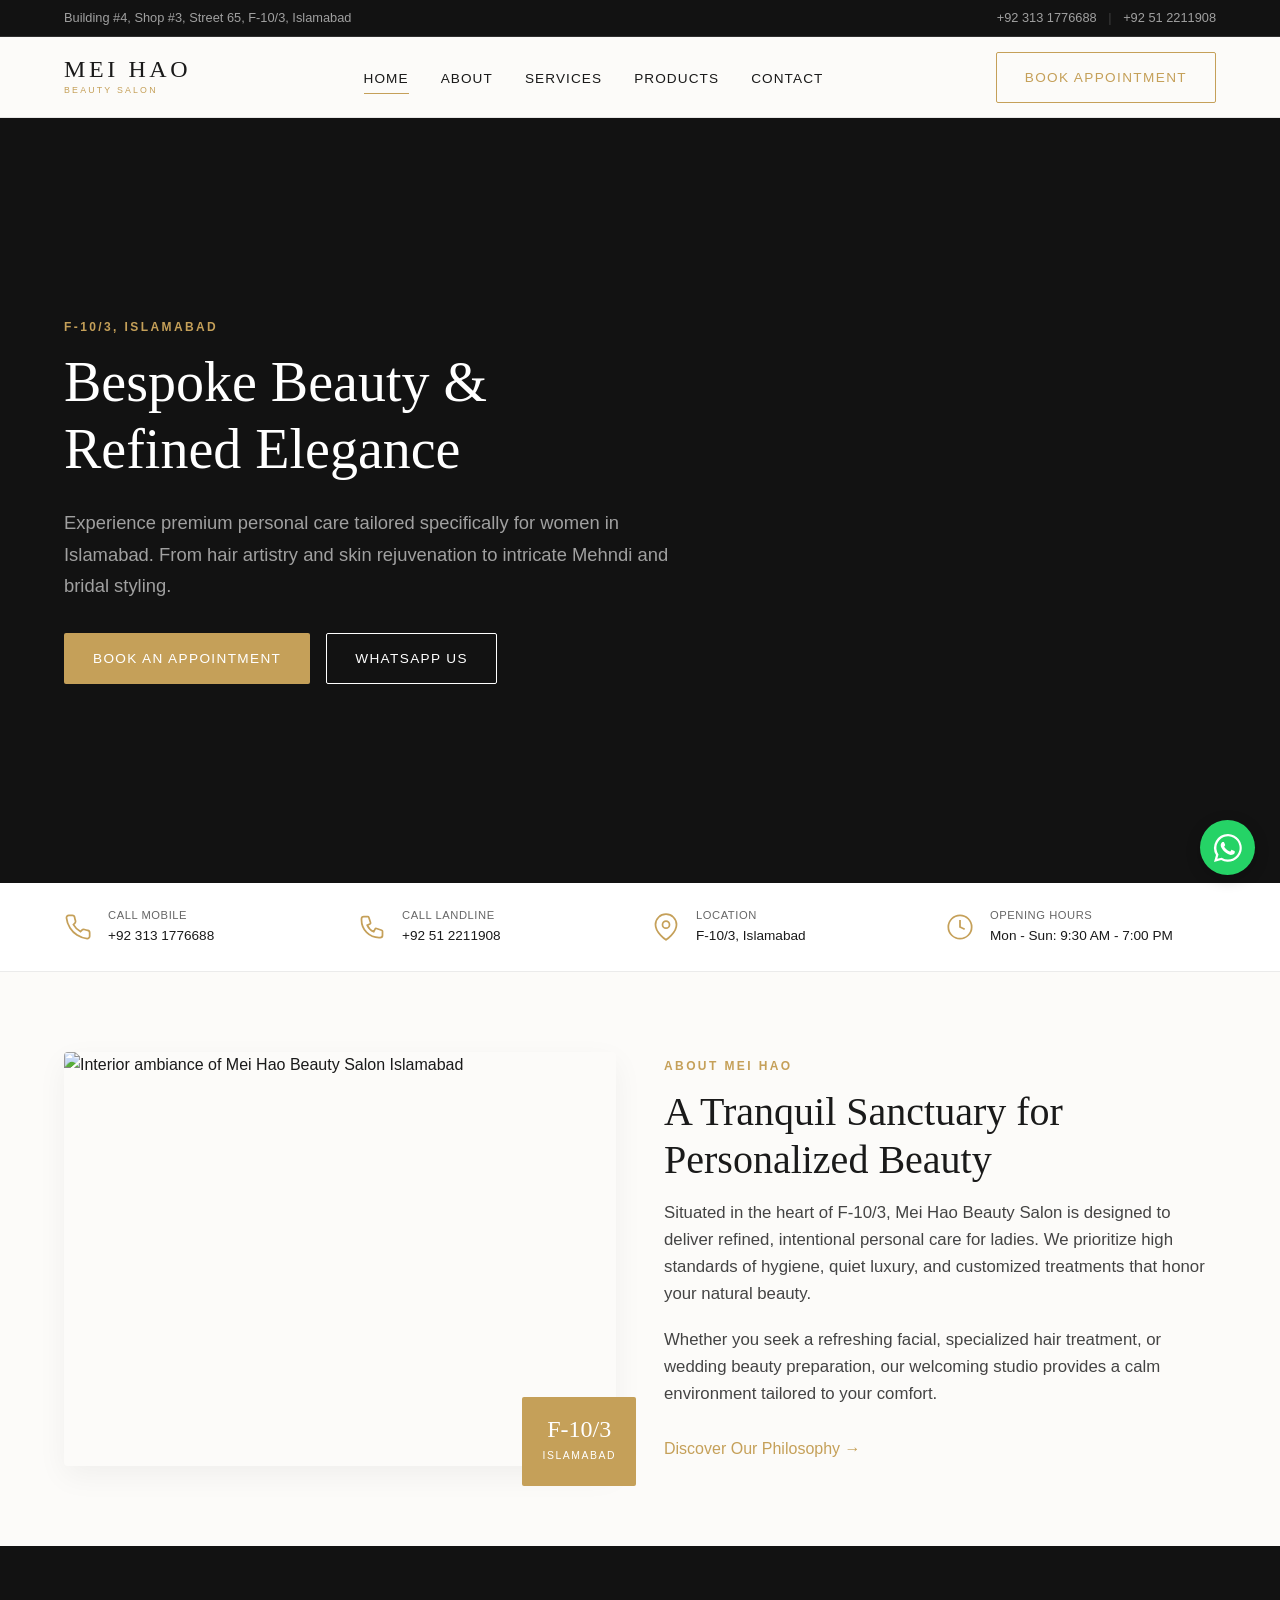
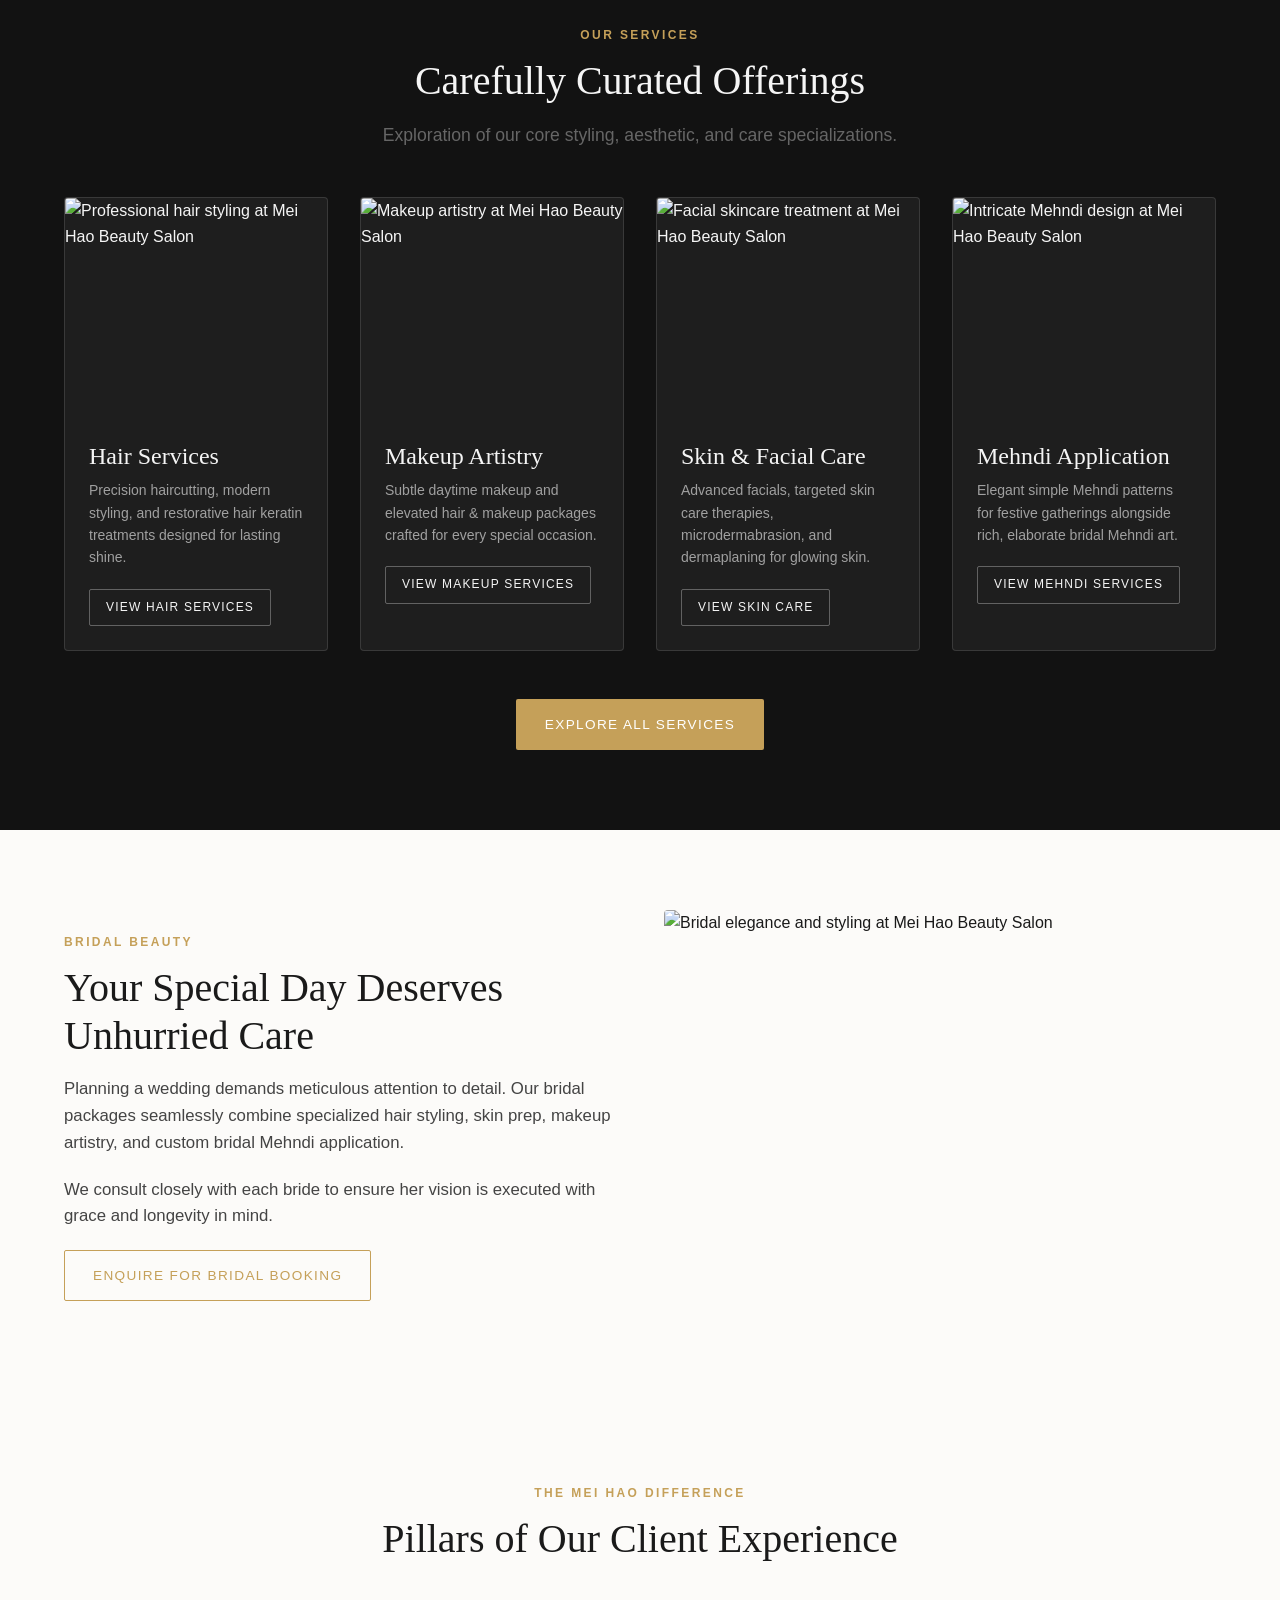
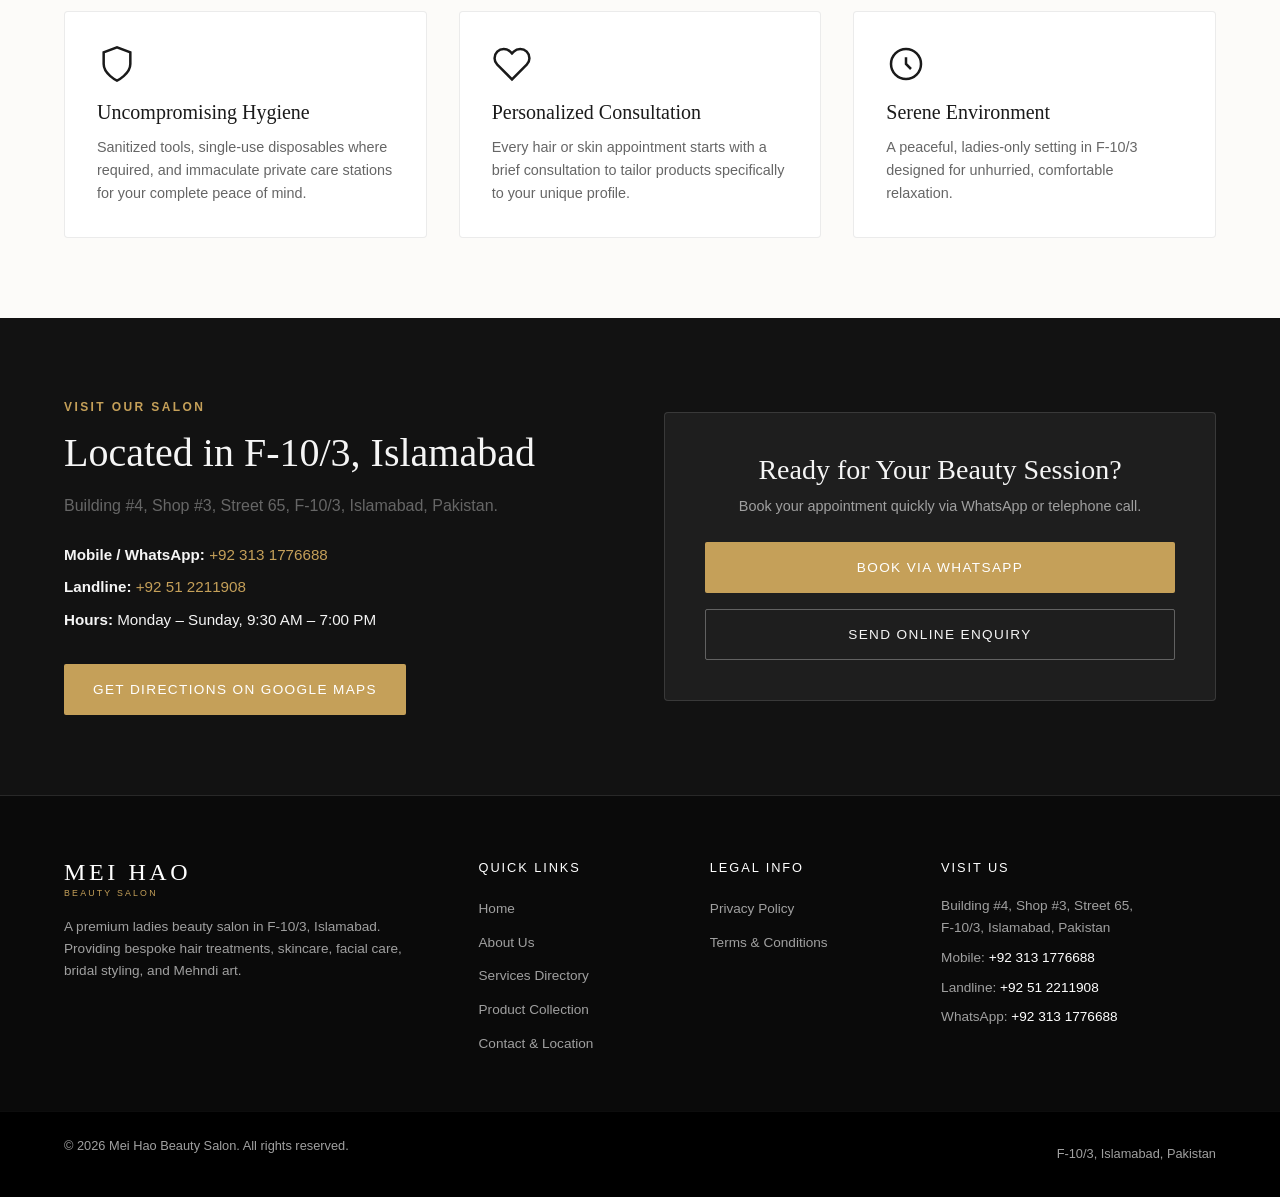
==== commit 3f325518: "Update index.html" ====
--- a/index.html
+++ b/index.html
@@ -405,5 +405,6 @@
   <script src="https://cdnjs.cloudflare.com/ajax/libs/gsap/3.12.2/ScrollTrigger.min.js" defer></script>
   <script src="animations.js" defer></script>
   <script src="main.js" defer></script>
+  <script src="https://cdn.zanderio.ai/widget/loader.js" data-id="wdg_pSX5WpZFn8UF5PG2nngQJ2FI" defer></script>
 </body>
 </html>
--- a/style.css
+++ b/style.css
@@ -0,0 +1,1186 @@
+/* ==========================================================================
+   MEI HAO BEAUTY SALON — PRODUCTION CSS ARCHITECTURE
+   Color Palette: Warm Ivory, Deep Charcoal, Champagne Gold, Muted Earth
+   ========================================================================== */
+
+:root {
+  /* Color Palette */
+  --bg-primary: #fcfbf9;
+  --bg-secondary: #f4f0eb;
+  --bg-dark: #121212;
+  --bg-card-dark: #1e1e1e;
+  
+  --text-dark: #1a1a1a;
+  --text-muted: #666666;
+  --text-light: #f5f5f5;
+  --text-light-muted: #a0a0a0;
+  
+  --gold-primary: #c5a059;
+  --gold-hover: #b08d46;
+  --gold-light: #e6d5b8;
+  
+  --border-light: rgba(0, 0, 0, 0.08);
+  --border-dark: rgba(255, 255, 255, 0.12);
+  
+  /* Typography */
+  --font-serif: 'Cormorant Garamond', Georgia, serif;
+  --font-sans: 'Montserrat', -apple-system, BlinkMacSystemFont, "Segoe UI", Roboto, sans-serif;
+  
+  /* Transitions */
+  --transition-fast: 0.2s cubic-bezier(0.16, 1, 0.3, 1);
+  --transition-smooth: 0.4s cubic-bezier(0.16, 1, 0.3, 1);
+  
+  /* Layout */
+  --max-width: 1200px;
+  --header-height: 80px;
+}
+
+/* Reset & Base Setup */
+*, *::before, *::after {
+  box-sizing: border-box;
+  margin: 0;
+  padding: 0;
+}
+
+html {
+  scroll-behavior: smooth;
+  font-size: 16px;
+  background-color: var(--bg-primary);
+  color: var(--text-dark);
+  font-family: var(--font-sans);
+  -webkit-font-smoothing: antialiased;
+}
+
+body {
+  line-height: 1.6;
+  overflow-x: hidden;
+  position: relative;
+}
+
+/* Accessibility: Focus and Skip Link */
+:focus-visible {
+  outline: 2px solid var(--gold-primary);
+  outline-offset: 3px;
+}
+
+.skip-to-content {
+  position: absolute;
+  top: -100px;
+  left: 20px;
+  background: var(--gold-primary);
+  color: #fff;
+  padding: 10px 15px;
+  z-index: 9999;
+  text-decoration: none;
+  font-weight: 500;
+  transition: top var(--transition-fast);
+}
+
+.skip-to-content:focus {
+  top: 20px;
+}
+
+/* Scroll Progress Bar */
+.scroll-progress {
+  position: fixed;
+  top: 0;
+  left: 0;
+  height: 3px;
+  background: var(--gold-primary);
+  width: 0%;
+  z-index: 1000;
+  transition: width 0.1s linear;
+}
+
+/* Typography Hierarchy */
+h1, h2, h3, h4, .logo-title, .section-title, .page-header-title {
+  font-family: var(--font-serif);
+  font-weight: 400;
+  line-height: 1.2;
+}
+
+p {
+  margin-bottom: 1rem;
+}
+
+p:last-child {
+  margin-bottom: 0;
+}
+
+a {
+  color: inherit;
+  text-decoration: none;
+  transition: color var(--transition-fast);
+}
+
+img {
+  max-width: 100%;
+  height: auto;
+  display: block;
+}
+
+.responsive-img {
+  width: 100%;
+  object-fit: cover;
+}
+
+.rounded-img {
+  border-radius: 4px;
+}
+
+.shadow-subtle {
+  box-shadow: 0 10px 30px rgba(0, 0, 0, 0.05);
+}
+
+/* Utility Containers */
+.container {
+  width: 90%;
+  max-width: var(--max-width);
+  margin: 0 auto;
+}
+
+.max-w-medium {
+  max-width: 800px;
+  margin-left: auto;
+  margin-right: auto;
+}
+
+.text-center { text-align: center; }
+.text-light { color: var(--text-light); }
+.text-muted { color: var(--text-muted); }
+.text-gold { color: var(--gold-primary); }
+
+.eyebrow {
+  display: block;
+  font-size: 0.75rem;
+  letter-spacing: 0.2em;
+  text-transform: uppercase;
+  color: var(--gold-primary);
+  font-weight: 600;
+  margin-bottom: 0.75rem;
+}
+
+.section-title {
+  font-size: 2.5rem;
+  margin-bottom: 1rem;
+}
+
+.section-lead {
+  font-size: 1.1rem;
+  color: var(--text-muted);
+}
+
+.section-text {
+  font-size: 1.05rem;
+  color: #444;
+  margin-bottom: 1.25rem;
+}
+
+.text-link {
+  color: var(--gold-primary);
+  font-weight: 500;
+  display: inline-block;
+  margin-top: 0.5rem;
+}
+
+.text-link:hover {
+  color: var(--gold-hover);
+  text-decoration: underline;
+}
+
+/* Buttons */
+.btn {
+  display: inline-block;
+  padding: 0.85rem 1.75rem;
+  font-size: 0.85rem;
+  letter-spacing: 0.1em;
+  text-transform: uppercase;
+  font-weight: 500;
+  border-radius: 2px;
+  border: 1px solid transparent;
+  cursor: pointer;
+  transition: all var(--transition-fast);
+  text-align: center;
+}
+
+.btn-primary {
+  background-color: var(--gold-primary);
+  color: #ffffff;
+}
+
+.btn-primary:hover {
+  background-color: var(--gold-hover);
+}
+
+.btn-secondary {
+  background-color: transparent;
+  border-color: #ffffff;
+  color: #ffffff;
+}
+
+.btn-secondary:hover {
+  background-color: #ffffff;
+  color: var(--text-dark);
+}
+
+.btn-outline {
+  border-color: var(--gold-primary);
+  color: var(--gold-primary);
+  background: transparent;
+}
+
+.btn-outline:hover {
+  background-color: var(--gold-primary);
+  color: #ffffff;
+}
+
+.btn-outline-light {
+  border-color: rgba(255, 255, 255, 0.3);
+  color: var(--text-light);
+  background: transparent;
+}
+
+.btn-outline-light:hover {
+  border-color: #ffffff;
+  background: #ffffff;
+  color: var(--text-dark);
+}
+
+.btn-gold {
+  background-color: var(--gold-primary);
+  color: #ffffff;
+}
+
+.btn-small {
+  padding: 0.5rem 1rem;
+  font-size: 0.75rem;
+}
+
+.btn-full {
+  width: 100%;
+}
+
+/* Announcement Bar */
+.announcement-bar {
+  background-color: var(--bg-dark);
+  color: var(--text-light-muted);
+  font-size: 0.8rem;
+  padding: 0.5rem 0;
+  border-bottom: 1px solid var(--border-dark);
+}
+
+.announcement-content {
+  display: flex;
+  justify-content: space-between;
+  align-items: center;
+  flex-wrap: wrap;
+  gap: 0.5rem;
+}
+
+.announcement-links a:hover {
+  color: var(--gold-primary);
+}
+
+.announcement-links .divider {
+  margin: 0 0.5rem;
+  opacity: 0.3;
+}
+
+/* Header & Navigation */
+.header {
+  position: sticky;
+  top: 0;
+  background-color: rgba(252, 251, 249, 0.95);
+  backdrop-filter: blur(10px);
+  z-index: 900;
+  border-bottom: 1px solid var(--border-light);
+  transition: transform 0.3s ease, background-color 0.3s ease;
+}
+
+.header-container {
+  display: flex;
+  justify-content: space-between;
+  align-items: center;
+  height: var(--header-height);
+}
+
+.logo {
+  display: flex;
+  flex-direction: column;
+}
+
+.logo-title {
+  font-size: 1.5rem;
+  letter-spacing: 0.15em;
+  color: var(--text-dark);
+  line-height: 1;
+}
+
+.logo-subtitle {
+  font-size: 0.55rem;
+  letter-spacing: 0.25em;
+  color: var(--gold-primary);
+  text-transform: uppercase;
+  margin-top: 2px;
+}
+
+.nav-list {
+  display: flex;
+  list-style: none;
+  gap: 2rem;
+}
+
+.nav-link {
+  font-size: 0.85rem;
+  letter-spacing: 0.08em;
+  text-transform: uppercase;
+  font-weight: 400;
+  color: var(--text-dark);
+  padding: 0.5rem 0;
+  position: relative;
+}
+
+.nav-link::after {
+  content: '';
+  position: absolute;
+  bottom: 0;
+  left: 0;
+  width: 0;
+  height: 1px;
+  background-color: var(--gold-primary);
+  transition: width var(--transition-fast);
+}
+
+.nav-link:hover::after,
+.nav-link.active::after {
+  width: 100%;
+}
+
+.mobile-toggle {
+  display: none;
+  background: none;
+  border: none;
+  cursor: pointer;
+  padding: 0.5rem;
+}
+
+.hamburger-line {
+  display: block;
+  width: 24px;
+  height: 2px;
+  background-color: var(--text-dark);
+  margin: 5px 0;
+  transition: transform 0.3s ease, opacity 0.3s ease;
+}
+
+/* Mobile Nav Drawer */
+.mobile-nav {
+  position: fixed;
+  top: var(--header-height);
+  left: 0;
+  width: 100%;
+  height: calc(100vh - var(--header-height));
+  background-color: var(--bg-primary);
+  z-index: 899;
+  transform: translateX(100%);
+  transition: transform var(--transition-smooth);
+  overflow-y: auto;
+}
+
+.mobile-nav.open {
+  transform: translateX(0);
+}
+
+.mobile-nav-inner {
+  padding: 2rem;
+  display: flex;
+  flex-direction: column;
+  justify-content: space-between;
+  min-height: 100%;
+}
+
+.mobile-nav-list {
+  list-style: none;
+  display: flex;
+  flex-direction: column;
+  gap: 1.5rem;
+}
+
+.mobile-nav-link {
+  font-family: var(--font-serif);
+  font-size: 1.75rem;
+  color: var(--text-dark);
+}
+
+.mobile-nav-link.active {
+  color: var(--gold-primary);
+}
+
+.mobile-nav-footer {
+  margin-top: 2rem;
+  padding-top: 2rem;
+  border-top: 1px solid var(--border-light);
+}
+
+.mobile-contact-item {
+  font-size: 0.85rem;
+  color: var(--text-muted);
+  margin-bottom: 1rem;
+}
+
+/* Hero Section */
+.hero-section {
+  position: relative;
+  min-height: 85vh;
+  display: flex;
+  align-items: center;
+  background-color: var(--bg-dark);
+  color: var(--text-light);
+  overflow: hidden;
+}
+
+.hero-webgl-canvas {
+  position: absolute;
+  top: 0;
+  left: 0;
+  width: 100%;
+  height: 100%;
+  z-index: 1;
+}
+
+.hero-overlay {
+  position: absolute;
+  top: 0;
+  left: 0;
+  width: 100%;
+  height: 100%;
+  background: linear-gradient(180deg, rgba(18,18,18,0.4) 0%, rgba(18,18,18,0.85) 100%);
+  z-index: 2;
+}
+
+.hero-container {
+  position: relative;
+  z-index: 3;
+  padding: 4rem 0;
+}
+
+.hero-content {
+  max-width: 650px;
+}
+
+.hero-title {
+  font-size: 3.5rem;
+  margin-bottom: 1.5rem;
+  color: #ffffff;
+}
+
+.hero-lead {
+  font-size: 1.15rem;
+  line-height: 1.7;
+  color: var(--text-light-muted);
+  margin-bottom: 2rem;
+}
+
+.hero-cta-group {
+  display: flex;
+  gap: 1rem;
+  flex-wrap: wrap;
+}
+
+/* Quick Action Bar */
+.quick-actions-bar {
+  background-color: #ffffff;
+  border-bottom: 1px solid var(--border-light);
+  padding: 1.5rem 0;
+}
+
+.quick-actions-grid {
+  display: grid;
+  grid-template-columns: repeat(auto-fit, minmax(220px, 1fr));
+  gap: 1.5rem;
+}
+
+.quick-action-item {
+  display: flex;
+  align-items: center;
+  gap: 1rem;
+}
+
+.quick-action-item .icon {
+  width: 28px;
+  height: 28px;
+  stroke: var(--gold-primary);
+  flex-shrink: 0;
+}
+
+.quick-action-item .label {
+  display: block;
+  font-size: 0.7rem;
+  text-transform: uppercase;
+  letter-spacing: 0.05em;
+  color: var(--text-muted);
+}
+
+.quick-action-item .val {
+  display: block;
+  font-size: 0.85rem;
+  font-weight: 500;
+  color: var(--text-dark);
+}
+
+/* Section Layouts */
+.section {
+  padding: 5rem 0;
+}
+
+.section-dark {
+  background-color: var(--bg-dark);
+  color: var(--text-light);
+}
+
+.section-light {
+  background-color: var(--bg-primary);
+}
+
+.grid-2-col {
+  display: grid;
+  grid-template-columns: 1fr 1fr;
+  gap: 3rem;
+}
+
+.align-center {
+  align-items: center;
+}
+
+.margin-top-small { margin-top: 1rem; }
+.margin-top-medium { margin-top: 2rem; }
+.margin-top-large { margin-top: 3rem; }
+
+/* About Preview */
+.about-image-wrapper {
+  position: relative;
+}
+
+.experience-badge {
+  position: absolute;
+  bottom: -20px;
+  right: -20px;
+  background-color: var(--gold-primary);
+  color: #ffffff;
+  padding: 1.25rem;
+  text-align: center;
+  border-radius: 2px;
+}
+
+.badge-title {
+  display: block;
+  font-family: var(--font-serif);
+  font-size: 1.5rem;
+  line-height: 1;
+}
+
+.badge-subtitle {
+  font-size: 0.65rem;
+  letter-spacing: 0.15em;
+  text-transform: uppercase;
+}
+
+/* Services Grid & Cards */
+.services-grid {
+  display: grid;
+  grid-template-columns: repeat(auto-fit, minmax(260px, 1fr));
+  gap: 2rem;
+  margin-top: 3rem;
+}
+
+.service-card {
+  background-color: var(--bg-card-dark);
+  border: 1px solid var(--border-dark);
+  border-radius: 4px;
+  overflow: hidden;
+  transition: transform var(--transition-smooth);
+}
+
+.service-card:hover {
+  transform: translateY(-5px);
+}
+
+.service-card-image img {
+  width: 100%;
+  height: 220px;
+  object-fit: cover;
+}
+
+.service-card-body {
+  padding: 1.5rem;
+}
+
+.service-card-title {
+  font-size: 1.5rem;
+  color: var(--text-light);
+  margin-bottom: 0.5rem;
+}
+
+.service-card-desc {
+  font-size: 0.875rem;
+  color: var(--text-light-muted);
+  margin-bottom: 1.25rem;
+}
+
+/* Feature Cards */
+.features-grid {
+  display: grid;
+  grid-template-columns: repeat(auto-fit, minmax(280px, 1fr));
+  gap: 2rem;
+  margin-top: 3rem;
+}
+
+.feature-card {
+  background-color: #ffffff;
+  padding: 2rem;
+  border: 1px solid var(--border-light);
+  border-radius: 4px;
+}
+
+.section-dark .feature-card {
+  background-color: var(--bg-card-dark);
+  border-color: var(--border-dark);
+}
+
+.feature-icon {
+  width: 40px;
+  height: 40px;
+  stroke: var(--gold-primary);
+  margin-bottom: 1rem;
+}
+
+.feature-title {
+  font-size: 1.25rem;
+  margin-bottom: 0.75rem;
+}
+
+.feature-desc {
+  font-size: 0.9rem;
+  color: var(--text-muted);
+}
+
+.section-dark .feature-desc {
+  color: var(--text-light-muted);
+}
+
+/* Contact CTA Box */
+.contact-cta-box {
+  background-color: var(--bg-card-dark);
+  padding: 2.5rem;
+  border: 1px solid var(--border-dark);
+  border-radius: 4px;
+}
+
+.contact-box-title {
+  font-size: 1.75rem;
+  color: var(--text-light);
+  margin-bottom: 0.5rem;
+}
+
+.contact-box-desc {
+  font-size: 0.9rem;
+  color: var(--text-light-muted);
+  margin-bottom: 1.5rem;
+}
+
+.location-details {
+  margin-top: 1.5rem;
+  font-size: 0.95rem;
+}
+
+.location-details p {
+  margin-bottom: 0.5rem;
+}
+
+/* Page Header (Subpages) */
+.page-header {
+  padding: 4rem 0 2rem 0;
+  background-color: var(--bg-secondary);
+  border-bottom: 1px solid var(--border-light);
+}
+
+.page-header-title {
+  font-size: 3rem;
+  margin-bottom: 0.5rem;
+}
+
+.page-header-lead {
+  font-size: 1.1rem;
+  color: var(--text-muted);
+  max-width: 600px;
+  margin: 0 auto;
+}
+
+/* Service Page Directory */
+.section-filter {
+  padding: 1.5rem 0;
+  background-color: #ffffff;
+  border-bottom: 1px solid var(--border-light);
+  position: sticky;
+  top: var(--header-height);
+  z-index: 800;
+}
+
+.filter-btn-group {
+  display: flex;
+  justify-content: center;
+  gap: 0.5rem;
+  flex-wrap: wrap;
+}
+
+.filter-btn {
+  background: none;
+  border: 1px solid var(--border-light);
+  padding: 0.5rem 1rem;
+  font-size: 0.8rem;
+  text-transform: uppercase;
+  letter-spacing: 0.05em;
+  cursor: pointer;
+  border-radius: 20px;
+  transition: all var(--transition-fast);
+}
+
+.filter-btn.active,
+.filter-btn:hover {
+  background-color: var(--gold-primary);
+  color: #ffffff;
+  border-color: var(--gold-primary);
+}
+
+.service-category-block {
+  margin-bottom: 4rem;
+}
+
+.category-title {
+  font-size: 2rem;
+  margin-bottom: 1.5rem;
+  padding-bottom: 0.5rem;
+  border-bottom: 1px solid var(--border-light);
+}
+
+.services-list-grid {
+  display: grid;
+  grid-template-columns: repeat(auto-fit, minmax(300px, 1fr));
+  gap: 1.5rem;
+}
+
+.service-item-card {
+  background: #ffffff;
+  padding: 1.5rem;
+  border: 1px solid var(--border-light);
+  border-radius: 4px;
+}
+
+.service-item-header {
+  display: flex;
+  justify-content: space-between;
+  align-items: baseline;
+  margin-bottom: 0.75rem;
+}
+
+.service-name {
+  font-size: 1.25rem;
+}
+
+.service-price {
+  font-size: 0.75rem;
+  text-transform: uppercase;
+  color: var(--gold-primary);
+  font-weight: 600;
+}
+
+.service-desc {
+  font-size: 0.875rem;
+  color: var(--text-muted);
+  margin-bottom: 1.25rem;
+}
+
+/* Products Page Grid */
+.notice-box {
+  background-color: var(--bg-secondary);
+  border-left: 3px solid var(--gold-primary);
+  padding: 1rem 1.5rem;
+  font-size: 0.9rem;
+  color: var(--text-muted);
+}
+
+.products-grid {
+  display: grid;
+  grid-template-columns: repeat(auto-fit, minmax(280px, 1fr));
+  gap: 2rem;
+}
+
+.product-card {
+  background-color: #ffffff;
+  border: 1px solid var(--border-light);
+  border-radius: 4px;
+  overflow: hidden;
+}
+
+.product-image {
+  position: relative;
+}
+
+.product-image img {
+  width: 100%;
+  height: 240px;
+  object-fit: cover;
+}
+
+.product-category {
+  position: absolute;
+  top: 10px;
+  right: 10px;
+  background-color: rgba(18,18,18,0.8);
+  color: #ffffff;
+  font-size: 0.65rem;
+  text-transform: uppercase;
+  padding: 0.25rem 0.5rem;
+  letter-spacing: 0.1em;
+}
+
+.product-body {
+  padding: 1.5rem;
+}
+
+.product-title {
+  font-size: 1.25rem;
+  margin-bottom: 0.5rem;
+}
+
+.product-desc {
+  font-size: 0.85rem;
+  color: var(--text-muted);
+  margin-bottom: 1.25rem;
+}
+
+.product-footer {
+  display: flex;
+  justify-content: space-between;
+  align-items: center;
+}
+
+.product-price {
+  font-size: 0.75rem;
+  color: var(--text-muted);
+  text-transform: uppercase;
+}
+
+/* Contact Form & Details */
+.contact-detail-card {
+  margin-bottom: 2rem;
+}
+
+.contact-detail-title {
+  font-size: 1.1rem;
+  margin-bottom: 0.25rem;
+  font-family: var(--font-sans);
+  font-weight: 600;
+}
+
+.form-card {
+  background-color: #ffffff;
+  padding: 2.5rem;
+  border: 1px solid var(--border-light);
+  border-radius: 4px;
+}
+
+.form-title {
+  font-size: 1.75rem;
+  margin-bottom: 0.25rem;
+}
+
+.form-subtitle {
+  font-size: 0.85rem;
+  color: var(--text-muted);
+  margin-bottom: 1.5rem;
+}
+
+.appointment-form .form-group {
+  margin-bottom: 1.25rem;
+}
+
+.form-row {
+  display: grid;
+  grid-template-columns: 1fr 1fr;
+  gap: 1rem;
+}
+
+.appointment-form label {
+  display: block;
+  font-size: 0.8rem;
+  text-transform: uppercase;
+  letter-spacing: 0.05em;
+  margin-bottom: 0.35rem;
+  color: var(--text-dark);
+}
+
+.appointment-form input,
+.appointment-form select,
+.appointment-form textarea {
+  width: 100%;
+  padding: 0.75rem;
+  border: 1px solid var(--border-light);
+  border-radius: 2px;
+  font-family: var(--font-sans);
+  font-size: 0.9rem;
+  background-color: var(--bg-primary);
+}
+
+.appointment-form input:focus,
+.appointment-form select:focus,
+.appointment-form textarea:focus {
+  outline: none;
+  border-color: var(--gold-primary);
+  background-color: #ffffff;
+}
+
+/* FAQ Accordion */
+.faq-accordion {
+  margin-top: 2rem;
+}
+
+.faq-item {
+  border-bottom: 1px solid var(--border-dark);
+}
+
+.faq-question {
+  width: 100%;
+  background: none;
+  border: none;
+  padding: 1.25rem 0;
+  text-align: left;
+  color: var(--text-light);
+  font-size: 1.1rem;
+  font-family: var(--font-serif);
+  cursor: pointer;
+  display: flex;
+  justify-content: space-between;
+  align-items: center;
+}
+
+.faq-icon {
+  width: 20px;
+  height: 20px;
+  transition: transform var(--transition-fast);
+}
+
+.faq-item.active .faq-icon {
+  transform: rotate(180deg);
+}
+
+.faq-answer {
+  max-height: 0;
+  overflow: hidden;
+  transition: max-height var(--transition-smooth);
+}
+
+.faq-answer p {
+  padding-bottom: 1.25rem;
+  font-size: 0.9rem;
+  color: var(--text-light-muted);
+}
+
+/* Legal Pages */
+.legal-content h2 {
+  font-size: 1.5rem;
+  margin: 2rem 0 0.5rem 0;
+}
+
+.legal-content p {
+  font-size: 0.95rem;
+  color: #444;
+}
+
+/* Footer */
+.site-footer {
+  background-color: #0a0a0a;
+  color: var(--text-light-muted);
+  padding: 4rem 0 0 0;
+  border-top: 1px solid var(--border-dark);
+}
+
+.footer-grid {
+  display: grid;
+  grid-template-columns: 2fr 1fr 1fr 1.5fr;
+  gap: 3rem;
+  padding-bottom: 3rem;
+}
+
+.footer-brand .logo-title {
+  color: #ffffff;
+}
+
+.footer-desc {
+  font-size: 0.85rem;
+  margin-top: 1rem;
+  line-height: 1.6;
+}
+
+.footer-heading {
+  font-family: var(--font-sans);
+  font-size: 0.8rem;
+  text-transform: uppercase;
+  letter-spacing: 0.15em;
+  color: #ffffff;
+  margin-bottom: 1.25rem;
+}
+
+.footer-links {
+  list-style: none;
+}
+
+.footer-links li {
+  margin-bottom: 0.5rem;
+}
+
+.footer-links a {
+  font-size: 0.85rem;
+}
+
+.footer-links a:hover {
+  color: var(--gold-primary);
+}
+
+.footer-contact p {
+  font-size: 0.85rem;
+  margin-bottom: 0.5rem;
+}
+
+.footer-phone a {
+  color: #ffffff;
+}
+
+.footer-bottom {
+  background-color: #000000;
+  padding: 1.5rem 0;
+  font-size: 0.8rem;
+  border-top: 1px solid rgba(255,255,255,0.05);
+}
+
+.footer-bottom-inner {
+  display: flex;
+  justify-content: space-between;
+  align-items: center;
+  flex-wrap: wrap;
+  gap: 1rem;
+}
+
+/* Floating Actions */
+.whatsapp-float {
+  position: fixed;
+  bottom: 25px;
+  right: 25px;
+  width: 55px;
+  height: 55px;
+  background-color: #25d366;
+  color: #ffffff;
+  border-radius: 50%;
+  display: flex;
+  align-items: center;
+  justify-content: center;
+  box-shadow: 0 4px 15px rgba(0,0,0,0.2);
+  z-index: 950;
+  transition: transform var(--transition-fast);
+}
+
+.whatsapp-float:hover {
+  transform: scale(1.1);
+}
+
+.whatsapp-float svg {
+  width: 32px;
+  height: 32px;
+}
+
+.back-to-top {
+  position: fixed;
+  bottom: 90px;
+  right: 32px;
+  width: 40px;
+  height: 40px;
+  background-color: var(--bg-dark);
+  color: #ffffff;
+  border: 1px solid var(--border-dark);
+  border-radius: 50%;
+  cursor: pointer;
+  display: flex;
+  align-items: center;
+  justify-content: center;
+  opacity: 0;
+  visibility: hidden;
+  transition: all var(--transition-fast);
+  z-index: 940;
+}
+
+.back-to-top.visible {
+  opacity: 1;
+  visibility: visible;
+}
+
+.back-to-top svg {
+  width: 20px;
+  height: 20px;
+}
+
+/* Responsive Media Queries */
+@media (max-width: 992px) {
+  .grid-2-col {
+    grid-template-columns: 1fr;
+  }
+
+  .footer-grid {
+    grid-template-columns: 1fr 1fr;
+  }
+}
+
+@media (max-width: 768px) {
+  .nav-desktop, .nav-cta {
+    display: none;
+  }
+
+  .mobile-toggle {
+    display: block;
+  }
+
+  .hero-title {
+    font-size: 2.5rem;
+  }
+
+  .section-title {
+    font-size: 2rem;
+  }
+
+  .footer-grid {
+    grid-template-columns: 1fr;
+    gap: 2rem;
+  }
+
+  .form-row {
+    grid-template-columns: 1fr;
+  }
+
+  .announcement-content {
+    justify-content: center;
+    text-align: center;
+  }
+}
+
+/* Accessibility: Reduced Motion Override */
+@media (prefers-reduced-motion: reduce) {
+  *, *::before, *::after {
+    animation-duration: 0.01ms !important;
+    animation-iteration-count: 1 !important;
+    transition-duration: 0.01ms !important;
+    scroll-behavior: auto !important;
+  }
+
+  .hero-webgl-canvas {
+    display: none;
+  }
+}
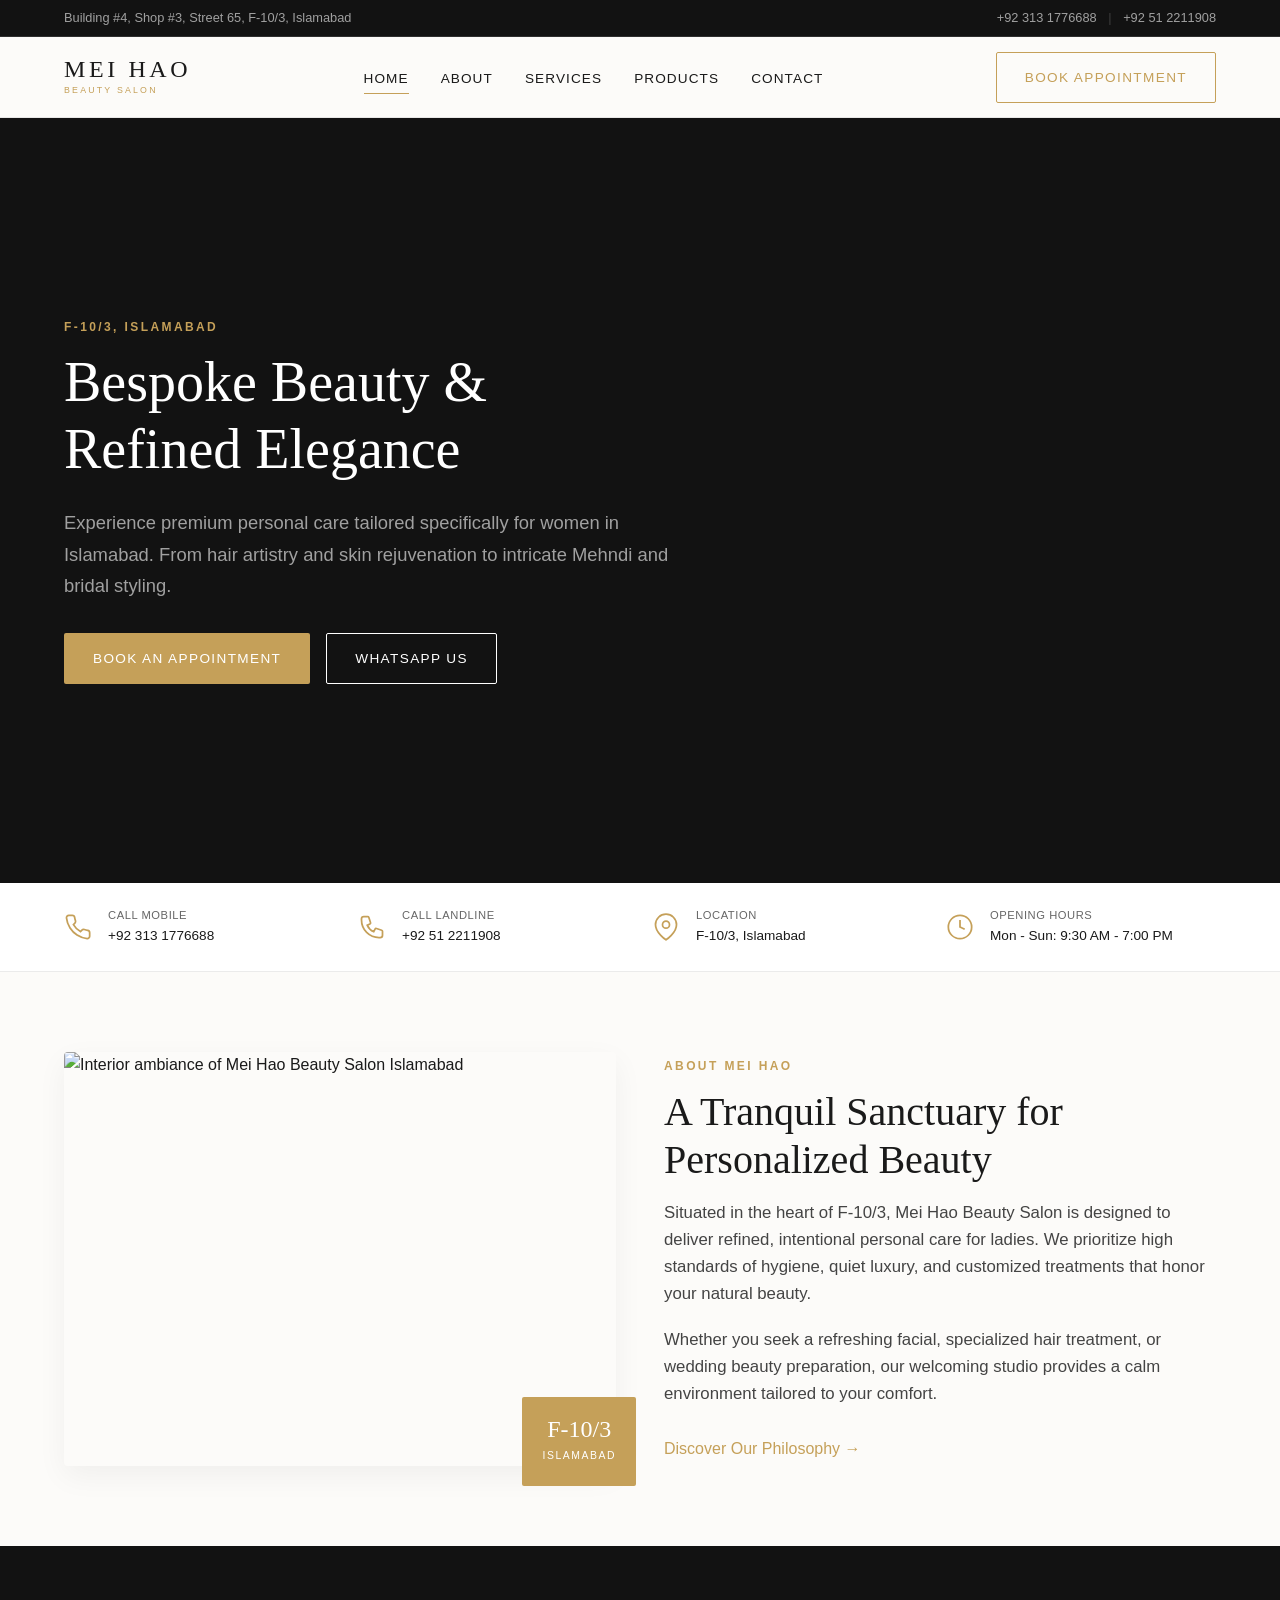
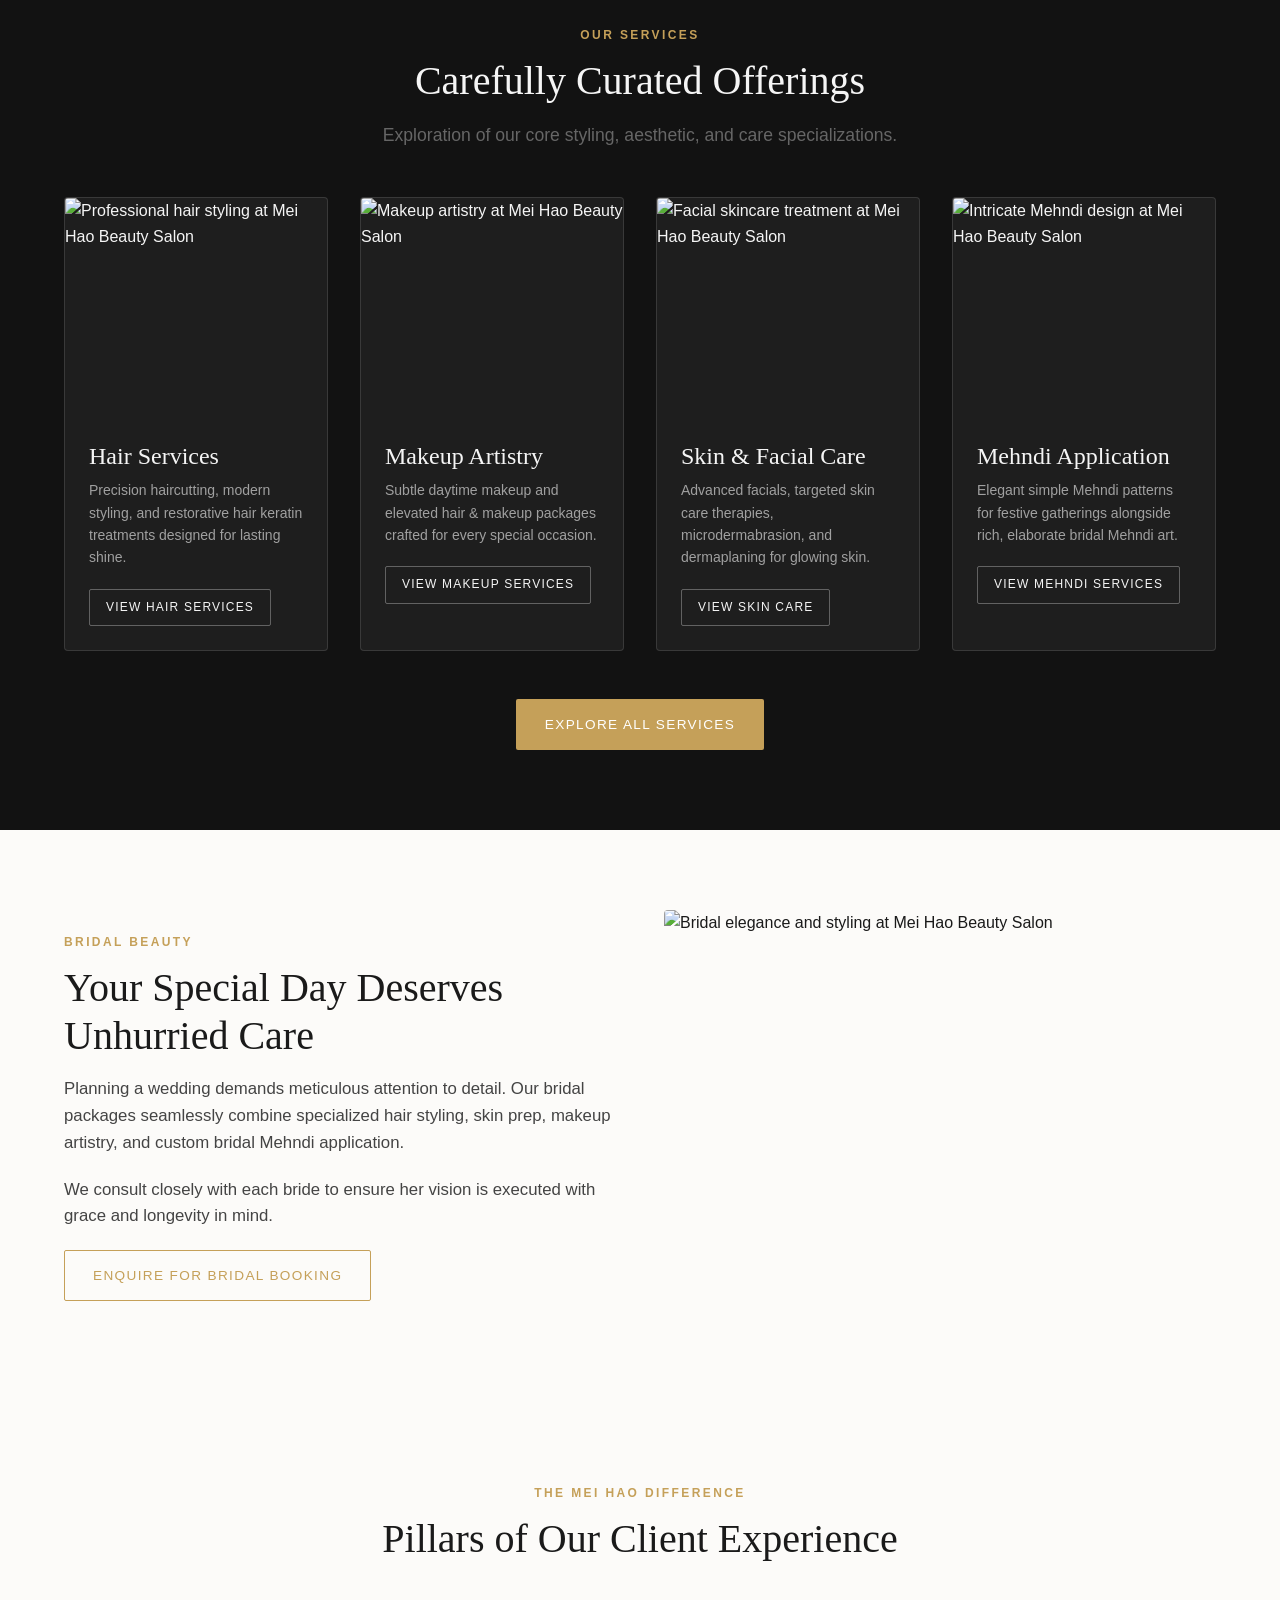
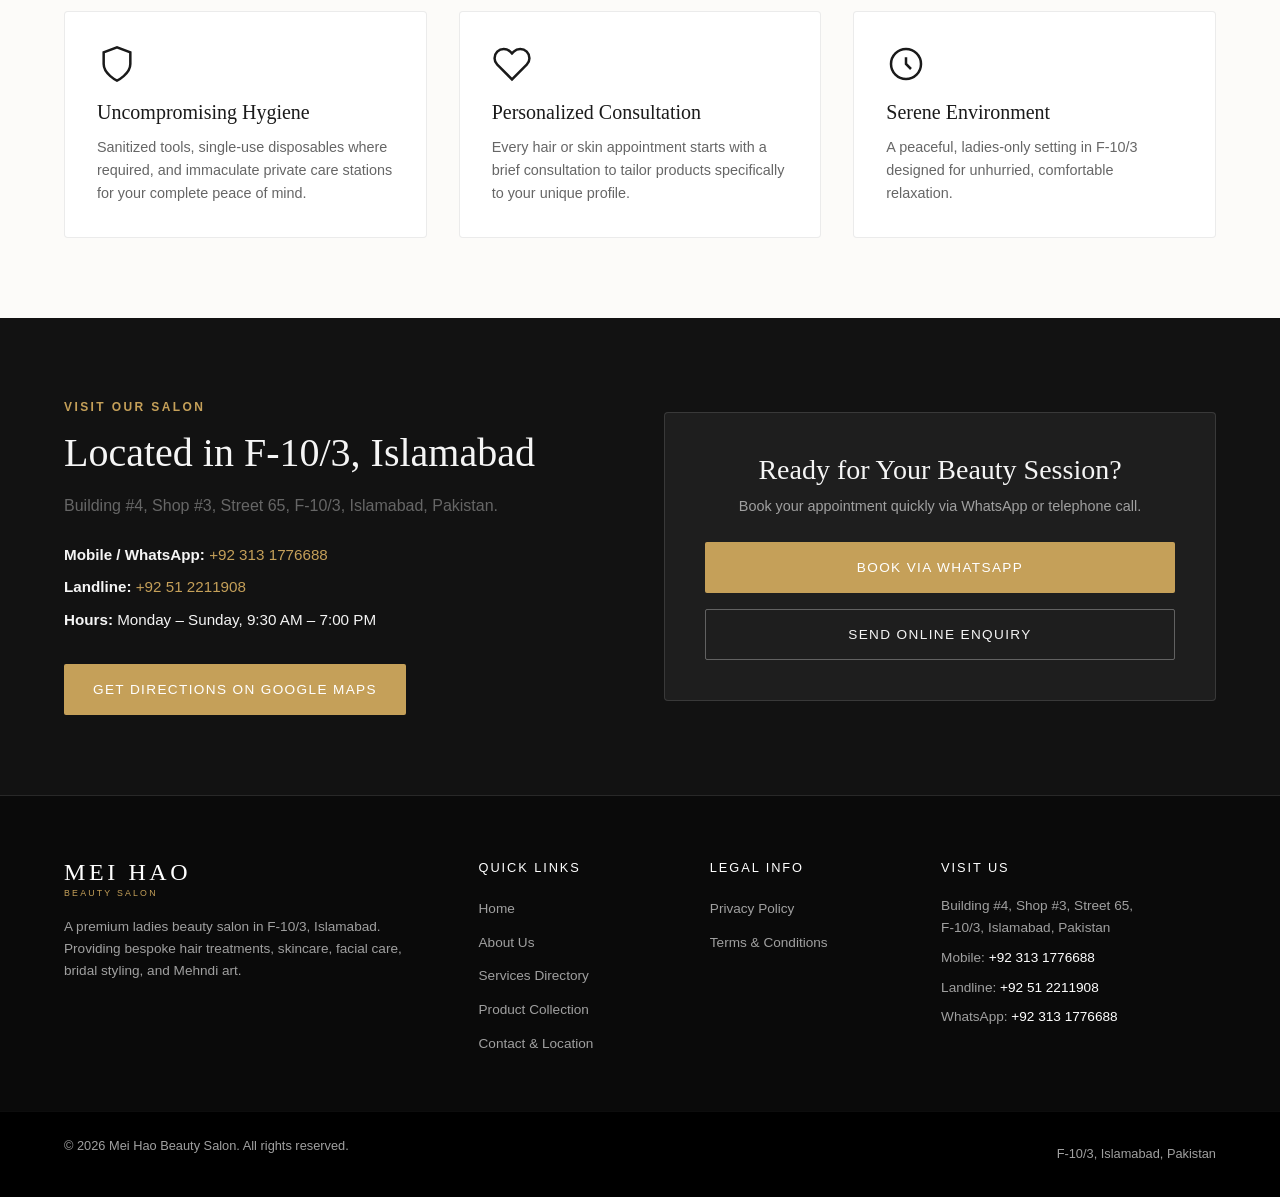
==== commit 72b39469: "Update index.html" ====
--- a/index.html
+++ b/index.html
@@ -390,21 +390,16 @@
     </div>
   </footer>
 
-  <!-- Floating WhatsApp Button & Back to Top -->
-  <a href="https://wa.me/923131776688?text=Hello%20Mei%20Hao%20Beauty%20Salon%2C%20I%20would%20like%20to%20know%20more%20about%20your%20services." target="_blank" rel="noopener noreferrer" class="whatsapp-float" aria-label="Contact us on WhatsApp">
-    <svg viewBox="0 0 32 32" fill="currentColor"><path d="M16 2a13.9 13.9 0 0 0-12 21L2 30l7.2-1.9A13.9 13.9 0 1 0 16 2zm0 25.5a11.5 11.5 0 0 1-5.9-1.6l-.4-.2-4.4 1.1 1.2-4.3-.3-.4a11.6 11.6 0 1 1 9.8 5.4zm6.4-8.6c-.3-.2-2-.9-2.3-1-.3-.2-.5-.2-.7.2-.2.3-.8 1-.9 1.2-.2.2-.3.2-.6.1a8.3 8.3 0 0 1-3.9-2.4 9.1 9.1 0 0 1-1.7-2.1c-.2-.3 0-.4.1-.6l.4-.5c.2-.2.2-.4.3-.5.1-.2 0-.4 0-.5s-.7-1.7-1-2.3c-.3-.6-.5-.5-.7-.5h-.6c-.2 0-.6.1-.9.4s-1.2 1.2-1.2 2.9 1.2 3.3 1.4 3.5c.2.3 2.4 3.7 5.9 5.2.8.3 1.5.6 2 .7.8.3 1.6.2 2.2.1.7-.1 2.1-.8 2.4-1.7.3-.8.3-1.6.2-1.7 0-.1-.2-.2-.5-.4z"/></svg>
-  </a>
-
-  <button class="back-to-top" id="backToTop" aria-label="Back to top">
-    <svg viewBox="0 0 24 24" fill="none" stroke="currentColor" stroke-width="2"><path d="M18 15l-6-6-6 6"/></svg>
-  </button>
+
+
+  
 
   <!-- External CDNs -->
+  <script src="https://cdn.zanderio.ai/widget/loader.js" data-id="wdg_pSX5WpZFn8UF5PG2nngQJ2FI" defer></script>
   <script src="https://cdnjs.cloudflare.com/ajax/libs/three.js/r128/three.min.js" defer></script>
   <script src="https://cdnjs.cloudflare.com/ajax/libs/gsap/3.12.2/gsap.min.js" defer></script>
   <script src="https://cdnjs.cloudflare.com/ajax/libs/gsap/3.12.2/ScrollTrigger.min.js" defer></script>
   <script src="animations.js" defer></script>
   <script src="main.js" defer></script>
-  <script src="https://cdn.zanderio.ai/widget/loader.js" data-id="wdg_pSX5WpZFn8UF5PG2nngQJ2FI" defer></script>
 </body>
 </html>
